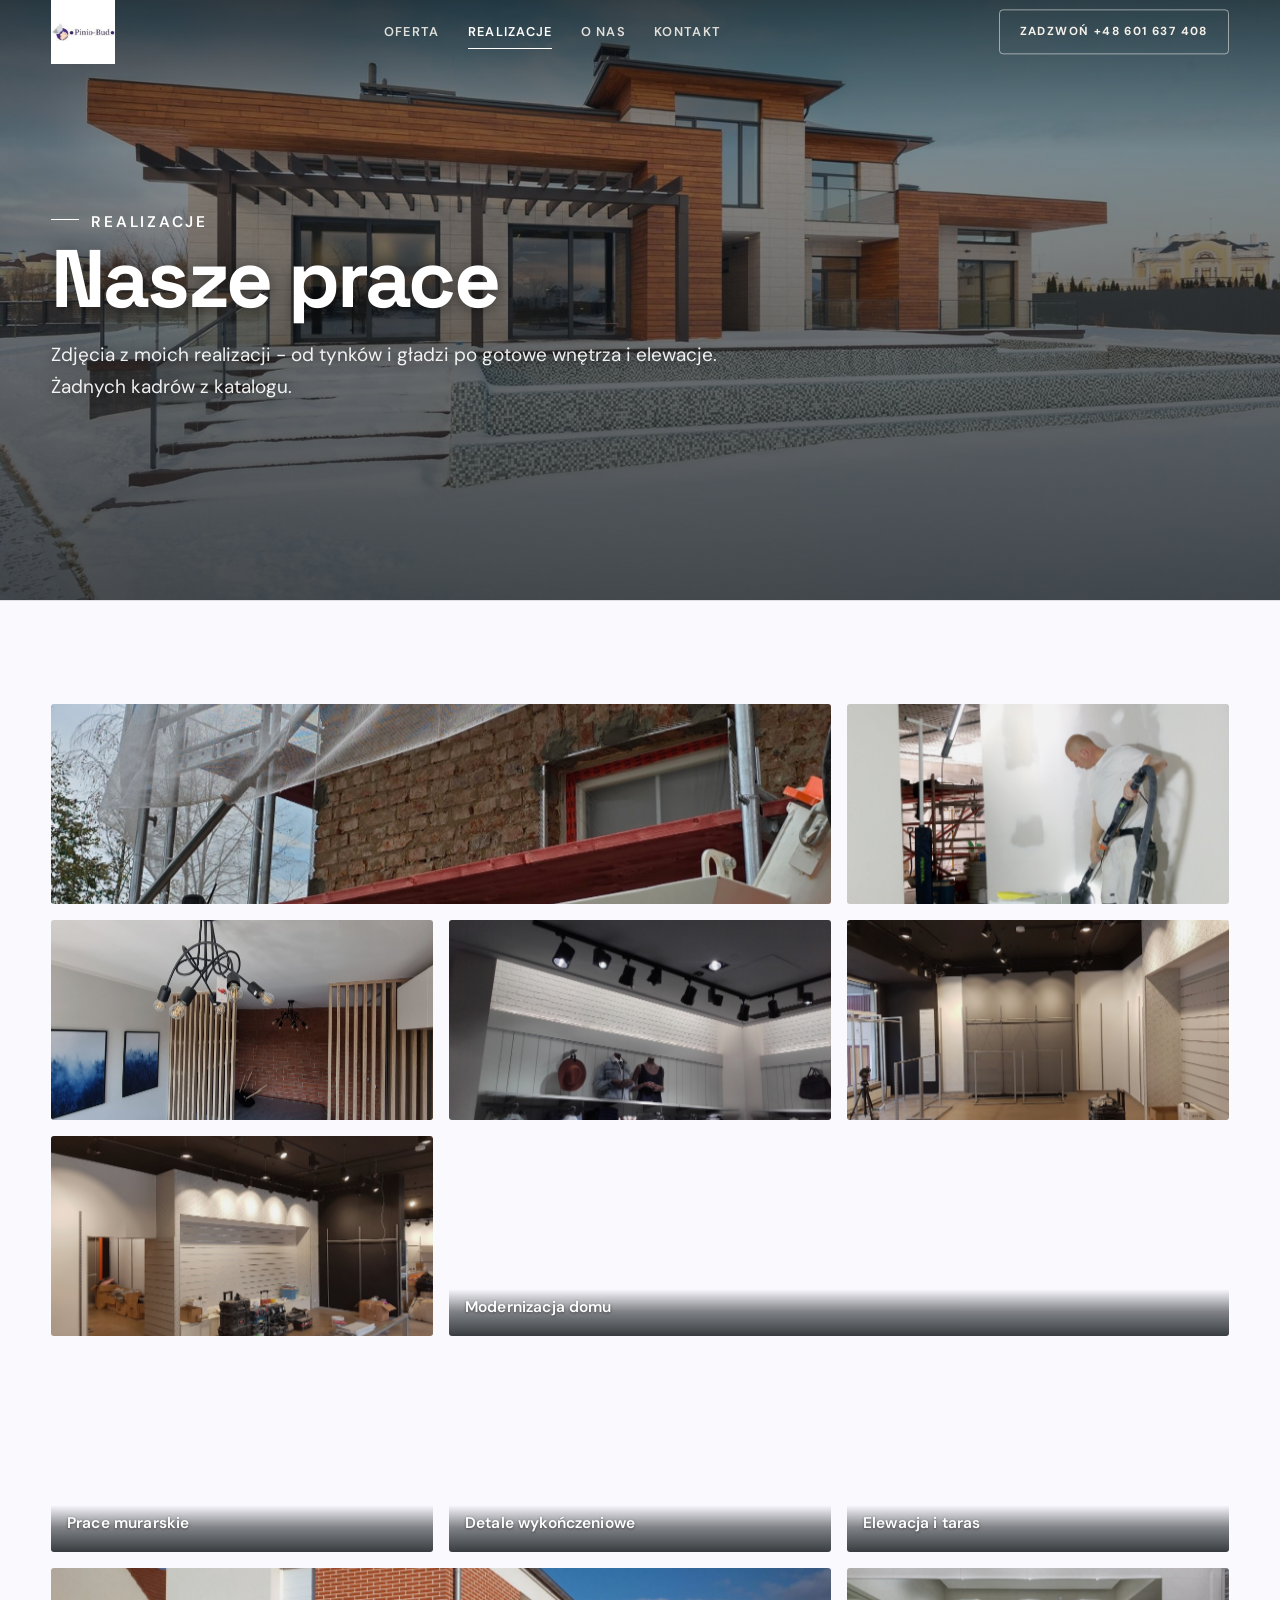
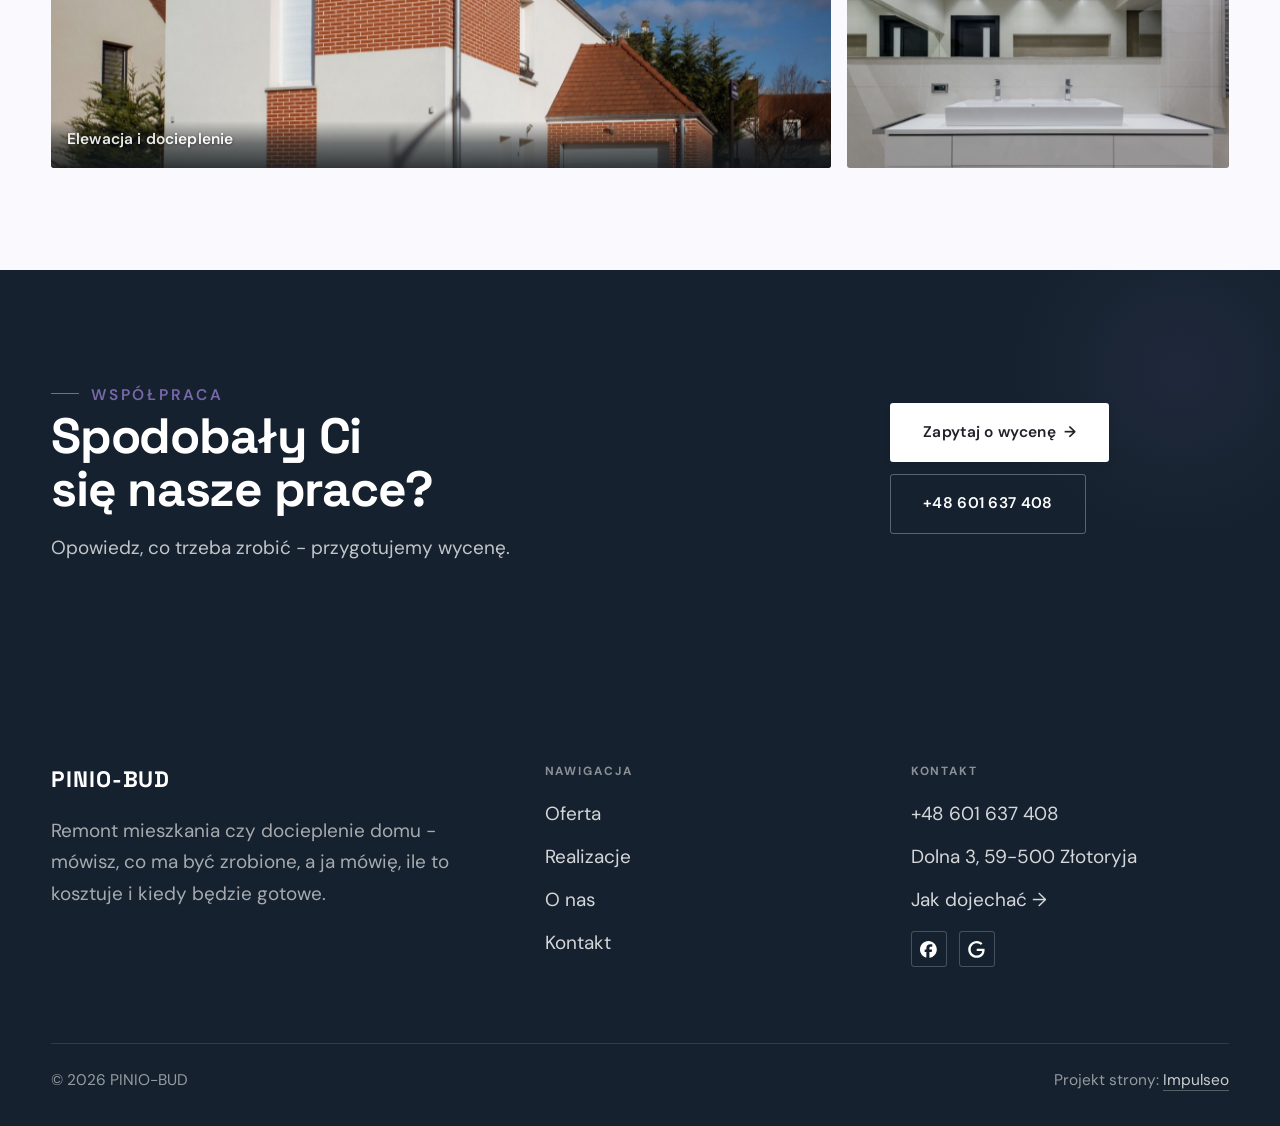
==== realizacje.html @ 3d81a9cb "Demo PINIO-BUD Adam Kot - Złotoryja (remonty, wykończenia, elewacje)" ====
<!DOCTYPE html>
<html lang="pl">
<head>
<meta charset="UTF-8">
<meta name="viewport" content="width=device-width, initial-scale=1.0">
<title>Realizacje - PINIO-BUD</title>
<meta name="description" content="Realizacje PINIO-BUD: Modernizacja domu, Prace murarskie, Detale wykończeniowe, Elewacja i taras, Elewacja i docieplenie">
<link rel="canonical" href="https://impulseo-pl.github.io/pinio-bud-adam-kot/realizacje.html">
<meta name="robots" content="noindex, nofollow">
<meta property="og:type" content="website">
<meta property="og:locale" content="pl_PL">
<meta property="og:site_name" content="PINIO-BUD">
<meta property="og:title" content="Realizacje - PINIO-BUD">
<meta property="og:description" content="Realizacje PINIO-BUD: Modernizacja domu, Prace murarskie, Detale wykończeniowe, Elewacja i taras, Elewacja i docieplenie">
<meta property="og:url" content="https://impulseo-pl.github.io/pinio-bud-adam-kot/realizacje.html">
<meta property="og:image" content="https://impulseo-pl.github.io/pinio-bud-adam-kot/img/og.jpg">
<meta property="og:image:width" content="1200">
<meta property="og:image:height" content="630">
<meta name="twitter:card" content="summary_large_image">
<link rel="preconnect" href="https://fonts.googleapis.com">
<link rel="preconnect" href="https://fonts.gstatic.com" crossorigin>
<link href="https://fonts.googleapis.com/css2?family=Space+Grotesk:wght@500;600;700&family=DM+Sans:opsz,wght@9..40,400;9..40,500;9..40,600&display=swap" rel="stylesheet">
<link rel="stylesheet" href="assets/styles.css?v=23a994a8">
</head>
<body>

<header class="nav">
  <div class="wrap nav-inner">
    <a class="brand brand-has-logo" href="index.html"><img class="brand-logo" src="img/logo.jpg" alt="PINIO-BUD" width="200" height="200" decoding="async"></a>
    <nav class="nav-links">
      <a href="oferta.html">Oferta</a>
      <a href="realizacje.html" class="active" aria-current="page">Realizacje</a>
      <a href="o-nas.html">O nas</a>
      <a href="kontakt.html">Kontakt</a>
      <a href="tel:+48601637408" class="btn btn-accent">Zadzwoń +48 601 637 408</a>
    </nav>
    <button class="nav-toggle" aria-label="Menu"><span></span><span></span><span></span></button>
  </div>
</header>

<main>
<section class="pagehead">
  <img src="img/g12.jpg" alt="PINIO-BUD - Nasze prace" width="1600" height="1065" decoding="async">
  <div class="wrap">
    <span class="eyebrow">Realizacje</span>
    <h1>Nasze prace</h1>
    <p>Zdjęcia z moich realizacji - od tynków i gładzi po gotowe wnętrza i elewacje. Żadnych kadrów z katalogu.</p>
  </div>
</section>
<section>
  <div class="wrap">
    <div class="gallery">
      <div class="tile t-two3 reveal"><img src="img/g1.jpg" alt="PINIO-BUD" loading="lazy" width="1600" height="3463" decoding="async"></div>
      <div class="tile t-third reveal"><img src="img/g2.jpg" alt="PINIO-BUD" loading="lazy" width="1600" height="2843" decoding="async"></div>
      <div class="tile t-third reveal"><img src="img/g3.jpg" alt="PINIO-BUD" loading="lazy" width="1500" height="2000" decoding="async"></div>
      <div class="tile t-third reveal"><img src="img/g4.jpg" alt="PINIO-BUD" loading="lazy" width="1600" height="1200" decoding="async"></div>
      <div class="tile t-third reveal"><img src="img/g5.jpg" alt="PINIO-BUD" loading="lazy" width="1600" height="1200" decoding="async"></div>
      <div class="tile t-third reveal"><img src="img/g6.jpg" alt="PINIO-BUD" loading="lazy" width="1600" height="1200" decoding="async"></div>
      <div class="tile t-two3 reveal"><img src="img/g7.jpg" alt="Modernizacja domu" loading="lazy" width="1200" height="800" decoding="async"><div class="cap">Modernizacja domu</div></div>
      <div class="tile t-third reveal"><img src="img/g8.jpg" alt="Prace murarskie" loading="lazy" width="1600" height="1066" decoding="async"><div class="cap">Prace murarskie</div></div>
      <div class="tile t-third reveal"><img src="img/g9.jpg" alt="Detale wykończeniowe" loading="lazy" width="1600" height="1066" decoding="async"><div class="cap">Detale wykończeniowe</div></div>
      <div class="tile t-third reveal"><img src="img/g10.jpg" alt="Elewacja i taras" loading="lazy" width="1600" height="1068" decoding="async"><div class="cap">Elewacja i taras</div></div>
      <div class="tile t-two3 reveal"><img src="img/g11.jpg" alt="Elewacja i docieplenie" loading="lazy" width="1600" height="1066" decoding="async"><div class="cap">Elewacja i docieplenie</div></div>
      <div class="tile t-third reveal"><img src="img/g13.jpg" alt="PINIO-BUD" loading="lazy" width="1880" height="1255" decoding="async"></div>
    </div>
  </div>
</section>
<section class="cta">
  <div class="wrap">
    <div class="reveal">
      <span class="eyebrow">Współpraca</span>
      <h2>Spodobały Ci się nasze prace?</h2>
      <p>Opowiedz, co trzeba zrobić - przygotujemy wycenę.</p>
    </div>
    <div class="cta-actions reveal">
      <a href="kontakt.html" class="btn btn-light">Zapytaj o wycenę <span class="arr">→</span></a>
      <a href="tel:+48601637408" class="btn btn-ghost btn-ghost-cta">+48 601 637 408</a>
    </div>
  </div>
</section>
</main>

<footer>
  <div class="wrap">
    <div class="foot-grid">
      <div class="foot-brand">
        <div class="name">PINIO-BUD</div>
        <p>Remont mieszkania czy docieplenie domu - mówisz, co ma być zrobione, a ja mówię, ile to kosztuje i kiedy będzie gotowe.</p>
      </div>
      <div class="foot-col">
        <h4>Nawigacja</h4>
        <a href="oferta.html">Oferta</a>
        <a href="realizacje.html">Realizacje</a>
        <a href="o-nas.html">O nas</a>
        <a href="kontakt.html">Kontakt</a>
      </div>
      <div class="foot-col">
        <h4>Kontakt</h4>
        <a href="tel:+48601637408">+48 601 637 408</a>
        <p>Dolna 3, 59-500 Złotoryja</p>
        <a href="https://maps.google.com/?cid=5532867055396757612&g_mp=Cidnb29nbGUubWFwcy5wbGFjZXMudjEuUGxhY2VzLlNlYXJjaFRleHQQAhgEIAA" target="_blank" rel="noopener">Jak dojechać →</a>
      <div class="foot-soc">
        <a class="soc" href="https://www.facebook.com/adam.kot.remonty/?locale=pl_PL" target="_blank" rel="noopener" aria-label="Facebook - PINIO-BUD"><svg viewBox="0 0 24 24" aria-hidden="true" focusable="false"><path d="M9.101 23.691v-7.98H6.627v-3.667h2.474v-1.58c0-4.085 1.848-5.978 5.858-5.978.401 0 .955.042 1.468.103a8.68 8.68 0 0 1 1.141.195v3.325a8.623 8.623 0 0 0-.653-.036 26.805 26.805 0 0 0-.733-.009c-.707 0-1.259.096-1.675.309a1.686 1.686 0 0 0-.679.622c-.258.42-.374.995-.374 1.752v1.297h3.919l-.386 2.103-.287 1.564h-3.246v8.245C19.396 23.238 24 18.179 24 12.044c0-6.627-5.373-12-12-12s-12 5.373-12 12c0 5.628 3.874 10.35 9.101 11.647Z" fill="currentColor"/></svg></a>
        <a class="soc" href="https://maps.google.com/?cid=5532867055396757612&g_mp=Cidnb29nbGUubWFwcy5wbGFjZXMudjEuUGxhY2VzLlNlYXJjaFRleHQQAhgEIAA" target="_blank" rel="noopener" aria-label="Google - PINIO-BUD"><svg viewBox="0 0 24 24" aria-hidden="true" focusable="false"><path d="M12.48 10.92v3.28h7.84c-.24 1.84-.853 3.187-1.787 4.133-1.147 1.147-2.933 2.4-6.053 2.4-4.827 0-8.6-3.893-8.6-8.72s3.773-8.72 8.6-8.72c2.6 0 4.507 1.027 5.907 2.347l2.307-2.307C18.747 1.44 16.133 0 12.48 0 5.867 0 .307 5.387.307 12s5.56 12 12.173 12c3.573 0 6.267-1.173 8.373-3.36 2.16-2.16 2.84-5.213 2.84-7.667 0-.76-.053-1.467-.173-2.053H12.48z" fill="currentColor"/></svg></a>
      </div>
      </div>
    </div>
    <div class="foot-bot">
      <span>© 2026 PINIO-BUD</span>
      <span>Projekt strony: <a class="foot-credit" href="https://impulseo.pl" target="_blank" rel="noopener">Impulseo</a></span>
    </div>
  </div>
</footer>
<div class="sticky-call"><a class="sc-call" href="tel:+48601637408"><svg class="ico-tel" width="16" height="16" viewBox="0 0 24 24" fill="none" aria-hidden="true"><path d="M6.6 10.8a15.5 15.5 0 0 0 6.6 6.6l2.2-2.2a1 1 0 0 1 1-.24 11.4 11.4 0 0 0 3.6.58 1 1 0 0 1 1 1V20a1 1 0 0 1-1 1A17 17 0 0 1 3 4a1 1 0 0 1 1-1h3.5a1 1 0 0 1 1 1c0 1.25.2 2.46.58 3.6a1 1 0 0 1-.25 1l-2.23 2.2Z" fill="currentColor"/></svg> Zadzwoń</a><a class="sc-quote" href="kontakt.html">Bezpłatna wycena</a></div>
<div class="demo-wazne" data-do="2026-08-23" data-cykl="3" hidden><svg class="dw-ico" width="13" height="13" viewBox="0 0 24 24" fill="none" aria-hidden="true"><circle cx="12" cy="12" r="8.6" stroke="currentColor" stroke-width="1.8"/><path d="M12 7.2V12l3.3 2" stroke="currentColor" stroke-width="1.8" stroke-linecap="round"/></svg><span class="dw-txt"></span></div>

<script src="assets/main.js"></script>
</body>
</html>
---- assets/styles.css ----
/* ============================================================
   STOLBASZ — premium, architektoniczny B2B fit-out
   Jasna paleta, zero brązu. System wg premium-web-craft.
   Projekt strony: Impulseo (impulseo.pl)
   ============================================================ */

:root{
  /* PALETA — jasna, architektoniczna, chłodna */
  --paper:#F4F6F8;          /* główne tło */
  --paper-2:#E7EBEF;        /* sekcje alternatywne (chłodny jasny szary) */
  --paper-3:#E7EBEF;        /* delikatne wypełnienia */
  --ink:#15212E;            /* tekst główny — chłodny grafit */
  --ink-soft:#243443;       /* nagłówki drugorzędne */
  --muted:#6B7785;          /* tekst poboczny */
  --line:rgba(21,33,46,.12);/* hairline */
  --accent:#E8A317;         /* stonowany petrol-slate — jedyny akcent */
  --accent-d:#C9870C;
  --accent-soft:rgba(232,163,23,.10);
  --dark:#15212E;           /* sekcje ciemne (stopka/CTA) */

  /* HOVER ZDJĘĆ — JEDEN standard dla całego silnika (decyzja K. 04.08.2026, artefakt z wariantami).
     AKTUALNE (K.+Szymon 09.08.2026, wybór z artefaktu 6 wariantów): zoom 1.05 przy 1.4s -
     przy tak długim czasie mocniejszy kadr NIE skacze, tylko „oddycha". Poprzedni standard
     (1.02 / .55s z 04.08) odbierany jako dynamiczny i szybki.
     Spoczynek lekko przygaszony, ale TYLKO tam, gdzie jest mysz (@media hover:hover) —
     na telefonie zdjęcia zostają w pełnej jasności. */
  --img-zoom:1.05;                   /* K.+Szymon 09.08: wariant F z artefaktu porównawczego */
  --img-rest:brightness(.95) saturate(.99);
  --img-hot:brightness(1.06) saturate(1.05);
  --img-dur:1.4s;                    /* K.+Szymon 09.08 (wariant F): powoli = elegancko */
  --img-ease:cubic-bezier(.16,.84,.44,1);  /* miękki ogon, efekt „oddychania" */

  /* ODSTĘPY — skala 4/8 */
  --space-1:4px; --space-2:8px; --space-3:12px; --space-4:16px; --space-5:24px;
  --space-6:32px; --space-7:48px; --space-8:64px; --space-9:96px; --space-10:128px;

  /* TYPOGRAFIA — fluid clamp() (skala podbita 16.07.2026: większe, czytelniejsze litery — uwaga Adama) */
  --text-sm:clamp(.9rem,.87rem + .12vw,1rem);
  --text-base:clamp(1.08rem,1.04rem + .18vw,1.2rem);
  --text-lg:clamp(1.24rem,1.15rem + .34vw,1.44rem);
  --text-h3:clamp(1.34rem,1.22rem + .55vw,1.66rem);
  --text-h2:clamp(2.1rem,1.66rem + 2.1vw,3.1rem);
  --text-h1:clamp(2.9rem,2.1rem + 4vw,5.1rem);

  /* PROMIENIE — architektoniczne, raczej ostre */
  --r-sm:3px; --r-md:6px; --r-lg:10px;

  /* RUCH */
  --ease:cubic-bezier(.25,.46,.45,.94); --dur:.24s;

  /* CIENIE — miękkie, warstwowe */
  --sh-sm:0 1px 2px rgba(16,24,32,.04), 0 2px 8px rgba(16,24,32,.05);
  --sh-md:0 2px 6px rgba(16,24,32,.05), 0 12px 28px -8px rgba(16,24,32,.12);
  --sh-lg:0 6px 14px rgba(16,24,32,.07), 0 26px 56px -18px rgba(16,24,32,.22);

  --hairline:1px solid var(--line);

  --font-display:'Space Grotesk','Inter',sans-serif;
  --font-body:'DM Sans','Inter',sans-serif;
}

*{box-sizing:border-box;margin:0;padding:0}
html{scroll-behavior:smooth}
body{
  font-family:var(--font-body);
  font-size:var(--text-base);
  line-height:1.65;
  color:var(--ink);
  background:var(--paper);
  -webkit-font-smoothing:antialiased;
  text-rendering:optimizeLegibility;
}
img{max-width:100%;height:auto;display:block}  /* height:auto = width/height z atrybutów trzyma proporcje (TOP#12) */
a{color:inherit;text-decoration:none}

.wrap{width:min(92%,1180px);margin-inline:auto}
section{padding-block:clamp(52px,6.5vw,96px)}

h1,h2,h3{font-family:var(--font-display);font-weight:700;line-height:1.08;letter-spacing:-.02em;color:var(--ink)}
h1{font-size:var(--text-h1);letter-spacing:-.035em}
h2{font-size:var(--text-h2);letter-spacing:-.025em}
h3{font-size:var(--text-h3)}
/* MIARA — długość wiersza. WCAG 2.2 SC 1.4.8: max 80 znaków; Butterick: 45–90.
   68ch daje realnie 72–78 znaków polskiego tekstu, czyli z zapasem pod granicą.
   Wcześniej limit miał TYLKO <p> — <li>, <blockquote> i <dd> nie miały żadnego,
   i to jedyny powód, dla którego 23 bloki na dwóch oddanych stronach jadą po
   83–106 znaków w wierszu (pomiar 07.08.2026, bramka `miara`).
   ⚠️ Listy i definicje ograniczamy TYLKO bez klasy: `ul`/`ol` z klasą to u nas
   układ (siatki kafli, menu), a nie tekst ciągły — tam miarę wyznacza układ. */
/* 60ch, nie 68ch (K. 10.08): po zmianie fontów na węższe kroje (DM Sans i spółka)
   w 68ch mieściło się ~90 znaków - bramka pikselowa słusznie zgłaszała przekroczenie
   granicy 80. Pomiar na żywej przeglądarce: 60ch = 90 znaków, 53ch = ~78 znaków, czyli normę WCAG 1.4.8. */
:root{ --miara:53ch }
p{max-width:min(100%,var(--miara))}
blockquote,
ul:not([class])>li, ol:not([class])>li,
dl:not([class])>dd{max-width:min(100%,var(--miara))}

/* ⚠️ Świadomie BEZ wyjątku `.tile p,.card p,.svc p{max-width:none}`, choć nasuwa się sam:
   te akapity BYŁY już ograniczone (stare `p{max-width:65ch}`), więc „wyjątek" nie odblokowałby
   niczego nowego — tylko ROZLUŹNIŁ stan sprzed zmiany na wszystkich demach naraz.
   `figcaption` żadna z reguł wyżej nie dotyczy, więc też nie potrzebuje zwolnienia. */

/* ŁAMANIE. `balance` wyrównuje długości wierszy w nagłówku, `pretty` pilnuje ostatniego
   wiersza akapitu, żeby nie został w nim jeden wyraz. Obsługiwane od Chrome 117 /
   Safari 17.5; starsze przeglądarki po prostu ignorują tę własność.
   `text-wrap:pretty` nie występowało dotąd ANI RAZ w silniku ani w repo klientów. */
h1,h2,h3,.lead,.lede{text-wrap:balance}
p,li,blockquote,dd{text-wrap:pretty}

.eyebrow{
  font-family:var(--font-body);
  font-size:var(--text-sm);
  font-weight:600;
  letter-spacing:.18em;
  text-transform:uppercase;
  color:var(--accent);
  display:inline-flex;align-items:center;gap:var(--space-3);
}
/* flex:none + margin-top = kreska trzyma się PIERWSZEJ linii. Wcześniej align-items:center
   centrowało ją względem całego bloku i przy zawinięciu (długi kicker typu
   „…WNĘTRZ · LESZNO · OD 2019") druga linia lądowała z brzydkim wcięciem. */
.eyebrow{align-items:flex-start}
.eyebrow>*,.eyebrow{text-wrap:balance}   /* dlugi kicker lamal sie na sierote typu samo „2019" w drugiej linii */
.eyebrow::before{content:"";width:28px;height:1px;background:var(--accent);display:inline-block;flex:none;margin-top:.62em}

.muted{color:var(--muted)}
.lead{font-size:var(--text-lg);line-height:1.55;color:var(--ink-soft);max-width:50ch}

/* ---------- BUTTONS ---------- */
.btn{
  display:inline-flex;align-items:center;gap:var(--space-2);
  font-weight:600;font-size:var(--text-sm);letter-spacing:.02em;
  padding:var(--space-4) var(--space-6);
  border-radius:var(--r-sm);
  transition:transform var(--dur) var(--ease),box-shadow var(--dur) var(--ease),background var(--dur) var(--ease);
  cursor:pointer;border:1px solid transparent;
}
.btn-accent{background:var(--accent);color:#fff;box-shadow:var(--sh-sm)}
.btn-accent:hover{background:var(--accent-d);transform:translateY(-2px);box-shadow:var(--sh-md)}
.btn-accent:active{transform:translateY(0);box-shadow:var(--sh-sm)}
.btn-ghost{background:transparent;color:var(--ink);border-color:var(--line)}
.btn-ghost:hover{border-color:var(--accent);color:var(--accent);transform:translateY(-2px)}
.btn-light{background:#fff;color:var(--ink);box-shadow:var(--sh-sm)}
.btn-light:hover{transform:translateY(-2px);box-shadow:var(--sh-md)}
.btn .arr{transition:transform var(--dur) var(--ease)}
.btn:hover .arr{transform:translateX(4px)}

/* ---------- NAV ---------- */
.nav{
  position:sticky;top:0;z-index:50;
  background:color-mix(in srgb,var(--paper) 88%,transparent);
  backdrop-filter:saturate(140%) blur(10px);
  border-bottom:var(--hairline);
}
.nav-inner{display:flex;align-items:center;justify-content:space-between;gap:var(--space-5);height:72px}
/* ANTY-NACHODZENIE (K. 05.08.2026): długa nazwa firmy + przycisk z pełnym numerem nie mieściły się w pasku
   i flex ściskał linki PONIŻEJ ich treści - "Kontakt" wchodził na ramkę "Zadzwoń +48 ...". Teraz ustępuje
   nazwa marki (skrót wielokropkiem), a menu i przycisk nigdy się nie kurczą ani nie zachodzą na siebie. */
.brand{display:flex;flex-direction:column;line-height:1;min-width:0;flex:0 1 auto}
.brand .name{font-family:var(--font-display);font-weight:800;font-size:1.35rem;letter-spacing:.04em;white-space:nowrap;overflow:hidden;text-overflow:ellipsis}
.brand .sub{font-size:.62rem;letter-spacing:.34em;text-transform:uppercase;color:var(--muted);margin-top:5px;white-space:nowrap;overflow:hidden;text-overflow:ellipsis}
.nav-links{display:flex;align-items:center;gap:var(--space-6);flex:0 0 auto}
.nav-links a{font-size:var(--text-sm);font-weight:500;color:var(--ink-soft);position:relative;padding-block:4px;white-space:nowrap;transition:color var(--dur) var(--ease)}
.nav-links a::after{content:"";position:absolute;left:0;bottom:0;width:0;height:1.5px;background:var(--accent);transition:width var(--dur) var(--ease)}
.nav-links a:hover,.nav-links a.active{color:var(--ink)}
.nav-links a:hover::after,.nav-links a.active::after{width:100%}
.nav-links .btn{padding:var(--space-2) var(--space-5)}
/* przyciski w nav: właściwy kolor (przebij .nav-links a) + bez podkreślenia */
.nav-links a.btn-accent{color:#fff}
.nav-links a.btn-ghost,.nav-links a.btn-light{color:var(--ink)}
/* CTA w pasku: NIE podkreślenie spod linków menu, ale ten sam przelatujący błysk,
   co na wszystkich innych przyciskach (zgłoszenie K. 13.08.2026 - „na hero jest efekt
   światła przechodzącego przez przycisk, na navbarze go nie ma, a mają być identyczne").
   Reguła `.nav-links a::after` jest silniejsza od `.btn::after`, więc trzeba jej
   geometrię wyzerować i wpisać połysk z nazwy - samo `display:none` gasiło efekt. */
.nav-links a.btn::after{
  display:block;content:"";position:absolute;inset:0;z-index:-1;pointer-events:none;
  inset:0;width:auto;height:auto;border-radius:inherit;   /* kasuje geometrię podkreślenia (width:0;height:1.5px) */
  background:linear-gradient(100deg,transparent 32%,rgba(255,255,255,.20) 50%,transparent 68%);
  translate:-120% 0}
@media (prefers-reduced-motion:no-preference){
  .nav-links a.btn:hover::after{translate:120% 0;transition:translate .75s var(--mt-ease,cubic-bezier(.16,.84,.44,1))}
}
.nav-toggle{display:none;background:none;border:none;cursor:pointer;flex-direction:column;gap:5px;padding:8px}
.nav-toggle span{width:24px;height:2px;background:var(--ink);transition:var(--dur)}
/* Ciasny zakres MIĘDZY menu mobilnym a pełnym pulpitem: zbijamy odstępy i nazwę marki,
   żeby wszystko zmieściło się naturalnie, zanim w ogóle dojdzie do skracania wielokropkiem. */
@media(max-width:1280px) and (min-width:921px){
  .nav-links{gap:var(--space-4)}
  .nav-links .btn{padding:var(--space-2) var(--space-4)}
  .brand .name{font-size:1.15rem}
}

/* ---------- HERO (split) ---------- */
.hero{position:relative;overflow:hidden;border-bottom:var(--hairline)}
.hero-grid{display:grid;grid-template-columns:1.05fr .95fr;gap:clamp(24px,4vw,60px);align-items:center;
  padding-block:clamp(36px,4.5vw,64px)}
.hero-copy .eyebrow{margin-bottom:var(--space-5)}
.hero-copy h1{margin-bottom:var(--space-5)}
.hero-copy .lead{margin-bottom:var(--space-7)}
.hero-actions{display:flex;flex-wrap:wrap;gap:var(--space-4)}
.hero-art{position:relative;aspect-ratio:4/3;border-radius:var(--r-lg);overflow:hidden;box-shadow:var(--sh-lg)}
.hero-art img{width:100%;height:100%;object-fit:cover}
.hero-art::after{content:"";position:absolute;inset:0;background:linear-gradient(180deg,transparent 55%,rgba(18,24,28,.28))}
.hero-badge{position:absolute;left:var(--space-5);bottom:var(--space-5);z-index:2;
  background:rgba(252,252,251,.94);backdrop-filter:blur(4px);
  border-radius:var(--r-md);padding:var(--space-4) var(--space-5);box-shadow:var(--sh-md);max-width:78%}
.hero-badge strong{display:block;font-family:var(--font-display);font-size:1rem;letter-spacing:-.01em}
.hero-badge span{font-size:var(--text-sm);color:var(--muted)}

/* ---------- HERO duży / kinowy (strona główna) ---------- */
.hero-cine{position:relative;min-height:clamp(560px,82vh,840px);min-height:clamp(560px,82svh,840px);display:flex;align-items:center;overflow:hidden;border-bottom:var(--hairline)}
.hero-cine>img{position:absolute;inset:0;width:100%;height:100%;object-fit:cover;z-index:0}
.hero-cine::after{content:"";position:absolute;inset:0;z-index:1;
  background:linear-gradient(95deg,rgba(13,18,23,.86) 0%,rgba(13,18,23,.64) 32%,rgba(13,18,23,.24) 62%,rgba(13,18,23,.04) 100%)}
.hero-cine .wrap{position:relative;z-index:2;padding-block:var(--space-8)}
.hero-cine .hero-copy{max-width:660px}
.hero-cine .eyebrow{color:#fff;margin-bottom:var(--space-5)}
.hero-cine .eyebrow::before{background:#fff}
.hero-cine h1{color:#fff;margin-bottom:var(--space-5);font-size:clamp(2.9rem,2rem + 4.4vw,5.2rem);text-wrap:balance}
.hero-cine .lead{color:rgba(255,255,255,.92);max-width:48ch;margin-bottom:var(--space-7)}
.hero-cine .hero-actions{display:flex;flex-wrap:wrap;gap:var(--space-4)}
/* NISKIE OKNO (laptop z dokiem i paskami przeglądarki ma ~700-780 px wysokości widoku):
   H1 do 5.2rem + długi lead nie mieściły się i przyciski wypadały POD krawędź ekranu -
   klient widział stronę bez ani jednego CTA. Skalujemy w dół, zamiast przycinać treść. */
@media(min-width:821px) and (max-height:820px){
  .hero-cine{min-height:clamp(520px,94svh,780px)}
  .hero-cine .wrap{padding-block:var(--space-6)}
  .hero-cine h1{font-size:clamp(2.2rem,1.5rem + 2.6vw,3.6rem);margin-bottom:var(--space-4)}
  .hero-cine .eyebrow{margin-bottom:var(--space-4)}
  .hero-cine .lead{margin-bottom:var(--space-5);max-width:44ch}
}
@media(max-width:680px){
  .hero-cine{min-height:clamp(520px,76vh,640px);min-height:clamp(520px,76svh,640px);align-items:flex-end}
  .hero-cine::after{background:linear-gradient(0deg,rgba(13,18,23,.9) 6%,rgba(13,18,23,.45) 55%,rgba(13,18,23,.25) 100%)}
  .hero-cine .wrap{padding-bottom:var(--space-9)}
  /* TELEFON (~90% oglądających): lead potrafił zająć 8 linii i zepchnąć CTA poza pierwszy ekran.
     Zwężamy interlinię i skalę - treści nie ucinamy, bo to ona sprzedaje. */
  .hero-cine .lead{font-size:.98rem;line-height:1.5;margin-bottom:var(--space-5)}
  .hero-cine .eyebrow{font-size:.72rem;letter-spacing:.13em;margin-bottom:var(--space-4)}
  .hero-cine .eyebrow::before{width:20px}
  .hero-cine h1{margin-bottom:var(--space-4)}
}

/* full-bleed hero variant (podstrony) */
.pagehead{position:relative;min-height:46vh;min-height:46svh;display:flex;align-items:flex-end;overflow:hidden;border-bottom:var(--hairline)}
.pagehead img{position:absolute;inset:0;width:100%;height:100%;object-fit:cover}
/* 10.08.2026 (decyzja K.): mocniejsze przyciemnienie + cień pod tekstem. Bramka mierzyła na
   nagłówkach podstron 3,38-3,43:1 przy wymaganych 4,5 — jasne zdjęcie (hala, śnieg, niebo)
   podchodziło pod biały tekst. Zdjęcia klientów są różne, więc kontrast musi dawać WARSTWA,
   a nie szczęśliwy dobór kadru. */
.pagehead::after{content:"";position:absolute;inset:0;background:linear-gradient(180deg,rgba(18,24,28,.40),rgba(18,24,28,.76))}
.pagehead .wrap{position:relative;z-index:2;padding-block:var(--space-9);color:#fff}
.pagehead h1{color:#fff;max-width:18ch;text-shadow:0 2px 16px rgba(0,0,0,.55)}
.pagehead .eyebrow{color:#fff}
.pagehead .eyebrow::before{background:#fff}
.pagehead p{color:rgba(255,255,255,.92);margin-top:var(--space-4);max-width:54ch;text-shadow:0 1px 12px rgba(0,0,0,.5)}

/* ---------- STRIP (pasek skrótów / liczby) ---------- */
.strip{background:var(--dark);color:#fff}
/* PASEK HASEŁ — standard 04.08.2026 (decyzja K.): 5 haseł w JEDNYM rzędzie, tekst WYŚRODKOWANY,
   węższe marginesy boczne niż reszta strony (pasek ma iść szerzej), równe wysokości kolumn. */
.strip .wrap{width:min(96%,1440px);display:grid;grid-template-columns:repeat(5,1fr);
  gap:var(--space-5);padding-block:var(--space-7);align-items:stretch}
.strip .item .k{font-family:var(--font-display);font-size:clamp(1.05rem,.82rem + .85vw,1.55rem);
  font-weight:800;letter-spacing:-.02em;color:#fff;line-height:1.18;text-wrap:balance}
.strip .item .v{font-size:var(--text-sm);color:rgba(255,255,255,.66);margin-top:var(--space-2);line-height:1.4}
.strip .item{border-left:2px solid var(--accent);padding-inline:var(--space-4);
  text-align:center;display:flex;flex-direction:column;justify-content:center}
/* liczba kolumn = liczba haseł, żeby ostatnie nie zostawało samo w drugim rzędzie.
   Klasę n-N nadaje multipage.py; domyślnie (bez klasy) pasek jest 5-kolumnowy. */
.strip.n-2 .wrap{grid-template-columns:repeat(2,1fr)}
.strip.n-3 .wrap{grid-template-columns:repeat(3,1fr)}
.strip.n-4 .wrap{grid-template-columns:repeat(4,1fr);gap:var(--space-6)}
.strip.n-4 .item .k{font-size:clamp(1.3rem,1rem + 1.1vw,2rem)}
.strip.n-6 .wrap{grid-template-columns:repeat(6,1fr);gap:var(--space-4)}
.strip.n-6 .item .k{font-size:clamp(.98rem,.8rem + .7vw,1.35rem)}
/* równe łamanie: zamiast "długa linia + jedno słowo" obie linie zbliżonej długości */
.strip .item .k{text-wrap:balance}

/* ---------- SECTION HEAD ---------- */
.head{max-width:48rem;margin-bottom:var(--space-8)}
.head.center{margin-inline:auto;text-align:center}
.head .eyebrow{margin-bottom:var(--space-4)}
.head h2{margin-bottom:var(--space-4)}
.head p{color:var(--muted);font-size:var(--text-lg);line-height:1.55}
.head.center p{margin-inline:auto}

/* ---------- INTRO SPLIT ---------- */
.split{display:grid;grid-template-columns:.92fr 1.08fr;gap:clamp(28px,5vw,80px);align-items:center}
.split.rev{grid-template-columns:1.08fr .92fr}
.split.rev .split-art{order:-1}
.split-art{position:relative;aspect-ratio:5/4;border-radius:var(--r-lg);overflow:hidden;box-shadow:var(--sh-lg)}
.split-art img{width:100%;height:100%;object-fit:cover}
.split-copy h2{margin-bottom:var(--space-5)}
.split-copy p+p{margin-top:var(--space-4)}
.split-copy .btn{margin-top:var(--space-6)}

/* ---------- SERVICES (zakres) ---------- */
.svc-grid{display:grid;grid-template-columns:repeat(auto-fit,minmax(280px,1fr));gap:var(--space-5)}
.svc{background:#fff;border:var(--hairline);border-radius:var(--r-md);padding:var(--space-7) var(--space-6);
  transition:transform var(--dur) var(--ease),box-shadow var(--dur) var(--ease),border-color var(--dur) var(--ease);
  position:relative;overflow:hidden}
.svc::before{content:"";position:absolute;left:0;top:0;width:3px;height:0;background:var(--accent);transition:height var(--dur) var(--ease)}
.svc:hover{transform:translateY(-4px);box-shadow:var(--sh-md);border-color:transparent}
.svc:hover::before{height:100%}
.svc .ic{font-family:var(--font-display);font-size:.8rem;font-weight:700;letter-spacing:.12em;color:var(--accent);margin-bottom:var(--space-4)}
.svc h3{margin-bottom:var(--space-3);font-size:1.22rem}
.svc p{color:var(--muted);font-size:var(--text-base);line-height:1.6}

/* big detailed service rows */
.svc-row{display:grid;grid-template-columns:.8fr 1.2fr;gap:clamp(20px,4vw,60px);align-items:center;padding-block:var(--space-8)}
.svc-row+.svc-row{border-top:var(--hairline)}
.svc-row.rev{grid-template-columns:1.2fr .8fr}
/* Naprzemienny układ wierszy oferty: co drugi wiersz ma zdjęcie po PRAWEJ.
   Było `order:-1` — martwy kod, bo zdjęcie i tak jest pierwszym dzieckiem w HTML,
   więc wszystkie wiersze wyglądały identycznie (zdjęcie zawsze z lewej), a `rev`
   zmieniało tylko szerokość kolumn. Znalezione 29.07.2026 przy różnicowaniu kierunków
   animacji (pomiar pozycji: art.mid 390/502 przy row.mid 756 — zawsze lewa strona). */
.svc-row.rev .svc-row-art{order:2}
.svc-row-art{aspect-ratio:4/3;border-radius:var(--r-md);overflow:hidden;box-shadow:var(--sh-md)}
.svc-row-art img{width:100%;height:100%;object-fit:cover}
.svc-row h3{font-size:1.5rem;margin-bottom:var(--space-4)}
.svc-row .num{font-family:var(--font-display);font-size:.85rem;font-weight:700;letter-spacing:.14em;color:var(--accent);display:block;margin-bottom:var(--space-3)}
.svc-row ul{list-style:none;margin-top:var(--space-4);display:flex;flex-direction:column;gap:var(--space-2)}
.svc-row li{position:relative;padding-left:var(--space-5);color:var(--muted);font-size:var(--text-base)}
.svc-row li::before{content:"";position:absolute;left:0;top:.62em;width:8px;height:1px;background:var(--accent)}

/* ---------- GALLERY (realizacje) ---------- */
.gallery{display:grid;grid-template-columns:repeat(12,1fr);gap:var(--space-4);grid-auto-rows:200px}
/* GALERIA MASONRY — pionowe zdjęcia (portrety beauty/wellness) bez przycinania: kolumny, height auto */
.gallery-masonry{column-count:3;column-gap:var(--space-4)}
@media(max-width:900px){.gallery-masonry{column-count:2}}
@media(max-width:560px){.gallery-masonry{column-count:1}}
.gallery-masonry .m-tile{break-inside:avoid;margin:0 0 var(--space-4);padding:0;position:relative;overflow:hidden;border-radius:var(--r-md);border:1px solid var(--line)}
.gallery-masonry .m-tile img{width:100%;height:auto;display:block}
.gallery-masonry .m-tile .cap{position:absolute;left:0;right:0;bottom:0;padding:var(--space-4);color:#fff;background:linear-gradient(0deg,rgba(0,0,0,.55),transparent);font-size:var(--text-sm)}
.gallery-masonry .m-tile .cap small{display:block;font-weight:400;opacity:.78;letter-spacing:.04em;text-transform:uppercase;font-size:.66rem;margin-top:3px}
.tile{position:relative;overflow:hidden;border-radius:var(--r-md);box-shadow:var(--sh-sm);
  transition:transform var(--dur) var(--ease),box-shadow var(--dur) var(--ease)}
.tile img{width:100%;height:100%;object-fit:cover;
  transition:transform var(--img-dur) var(--img-ease),filter var(--img-dur) var(--img-ease)}
.tile:hover{box-shadow:var(--sh-md)}
.tile .cap{position:absolute;left:0;right:0;bottom:0;padding:var(--space-5) var(--space-4) var(--space-4);
  /* mocniejszy spad + cien pod tekstem: na JASNYCH zdjeciach klienta (biale fronty, sciany)
     slaby gradient dawal kontrast ~1.5:1 zamiast wymaganych 3.6:1 (bramka wygladu, 10.08.2026) */
  background:linear-gradient(transparent 28%,rgba(18,24,28,.58) 62%,rgba(18,24,28,.93));color:#fff;
  text-shadow:0 1px 3px rgba(0,0,0,.6);
  font-size:var(--text-sm);font-weight:600;letter-spacing:.01em;
  opacity:0;transform:translateY(8px);transition:var(--dur) var(--ease)}
.tile:hover .cap{opacity:1;transform:translateY(0)}
.tile .cap small{display:block;font-weight:400;opacity:.78;letter-spacing:.04em;text-transform:uppercase;font-size:.66rem;margin-top:3px}
/* bento spans */
.t-wide{grid-column:span 6}
.t-tall{grid-column:span 6;grid-row:span 2}
.t-std{grid-column:span 6}
.t-third{grid-column:span 4}
.t-two3{grid-column:span 8}

/* ---------- TRUST / WIARYGODNOŚĆ ---------- */
.trust{background:var(--paper-2)}
.trust-grid{display:grid;grid-template-columns:repeat(auto-fit,minmax(240px,1fr));gap:var(--space-5);margin-top:var(--space-7)}
.trust-card{background:#fff;border-radius:var(--r-md);padding:var(--space-7) var(--space-6);box-shadow:var(--sh-sm);border-top:3px solid var(--accent)}
.trust-card .big{font-family:var(--font-display);font-size:clamp(1.8rem,1.3rem + 1.6vw,2.6rem);font-weight:800;letter-spacing:-.02em;color:var(--ink);line-height:1}
.trust-card h3{font-size:1.12rem;margin:var(--space-3) 0 var(--space-2)}
.trust-card p{color:var(--muted);font-size:var(--text-base);line-height:1.55}

/* ---------- CTA band ---------- */
.cta{background:var(--dark);color:#fff;position:relative;overflow:hidden}
/* telefon w CTA: na ciemnym tle biały (domyślnie), rodziny z JASNYM tłem CTA
   nadpisują to u siebie - wcześniej kolor siedział w stylu inline i wygrywał z rodziną. */
.cta .btn-ghost-cta{color:#fff;border-color:rgba(255,255,255,.3)}
.cta .wrap{display:grid;grid-template-columns:1.4fr .6fr;gap:var(--space-7);align-items:center;position:relative;z-index:2}
.cta h2{color:#fff;max-width:20ch}
.cta p{color:rgba(255,255,255,.74);margin-top:var(--space-4)}
.cta-actions{display:flex;flex-direction:column;gap:var(--space-3);align-items:flex-start}
.cta::before{content:"";position:absolute;right:-80px;top:-80px;width:360px;height:360px;border-radius:50%;
  background:radial-gradient(circle,var(--accent-soft),transparent 70%)}

/* ---------- CONTACT ---------- */
.contact-grid{display:grid;grid-template-columns:.85fr 1.15fr;gap:clamp(28px,4vw,56px);align-items:start}
.info-list{display:flex;flex-direction:column;gap:var(--space-2)}
.info-row{display:flex;gap:var(--space-4);align-items:flex-start;padding-block:var(--space-4);border-bottom:var(--hairline)}
.info-row .ic{flex:none;width:42px;height:42px;display:grid;place-items:center;border-radius:50%;
  background:var(--accent-soft);color:var(--accent);font-size:1.05rem}
.info-row .lbl{font-size:.72rem;letter-spacing:.14em;text-transform:uppercase;color:var(--muted)}
.info-row .val{font-weight:600;font-size:var(--text-base);margin-top:2px}
.info-row a.val:hover{color:var(--accent)}
.map{border:none;border-radius:var(--r-lg);box-shadow:var(--sh-md);width:100%;height:100%;min-height:380px;filter:grayscale(.2) contrast(1.02)}
.form{background:#fff;border:var(--hairline);border-radius:var(--r-lg);padding:clamp(24px,3vw,40px);box-shadow:var(--sh-sm)}
.form .fld{margin-bottom:var(--space-5)}
.form label{display:block;font-size:var(--text-sm);font-weight:600;margin-bottom:var(--space-2)}
.form input,.form textarea{width:100%;font-family:inherit;font-size:var(--text-base);color:var(--ink);
  padding:var(--space-4);border:var(--hairline);border-radius:var(--r-sm);background:var(--paper);transition:border-color var(--dur)}
.form input:focus,.form textarea:focus{outline:none;border-color:var(--accent);background:#fff}
.form textarea{resize:vertical;min-height:120px}
.form .note{font-size:var(--text-sm);color:var(--muted);margin-top:var(--space-3)}

/* ---------- FOOTER ---------- */
footer{background:var(--dark);color:#fff;padding-block:var(--space-9) var(--space-6)}
.foot-grid{display:grid;grid-template-columns:1.4fr 1fr 1fr;gap:var(--space-7);margin-bottom:var(--space-8)}
.foot-brand .name{font-family:var(--font-display);font-weight:800;font-size:1.4rem;letter-spacing:.04em}
.foot-brand p{color:rgba(255,255,255,.62);margin-top:var(--space-4);font-size:var(--text-base);max-width:38ch}
.foot-col h4{font-size:.74rem;letter-spacing:.16em;text-transform:uppercase;color:rgba(255,255,255,.5);margin-bottom:var(--space-4)}
.foot-col a,.foot-col p{display:block;color:rgba(255,255,255,.82);font-size:var(--text-base);margin-bottom:var(--space-3)}
.foot-col a:hover{color:#fff}
.foot-bot{border-top:1px solid rgba(255,255,255,.12);padding-top:var(--space-5);display:flex;justify-content:space-between;flex-wrap:wrap;gap:var(--space-3);
  font-size:var(--text-sm);color:rgba(255,255,255,.55)}
.foot-bot a:hover{color:#fff}
/* Podpis w stopce = klikalny link do impulseo.pl (31.07.2026). Ma być WIDOCZNIE klikalny,
   ale nie krzyczeć - stąd sam kolor jaśniejszy + delikatne podkreślenie na najeździe. */
.foot-bot a.foot-credit{color:rgba(255,255,255,.78);text-decoration:none;border-bottom:1px solid rgba(255,255,255,.28)}
.foot-bot a.foot-credit:hover{color:#fff;border-bottom-color:#fff}

/* ---------- REVEAL ---------- */
.reveal{opacity:0;transform:translateY(22px);transition:opacity .6s var(--ease),transform .6s var(--ease)}
.reveal.in{opacity:1;transform:none}

/* ---------- RESPONSIVE ---------- */
@media(max-width:920px){
  .hero-grid,.split,.split.rev,.svc-row,.svc-row.rev,.cta .wrap,.contact-grid,.foot-grid{grid-template-columns:1fr}
  .split.rev .split-art,.svc-row.rev .svc-row-art{order:0}
  .hero-art{aspect-ratio:16/10;max-height:420px}
  .strip .wrap,.strip.n-2 .wrap,.strip.n-3 .wrap,.strip.n-4 .wrap,.strip.n-6 .wrap{grid-template-columns:repeat(2,1fr);gap:var(--space-6)}
  .strip .item .k,.strip.n-6 .item .k{font-size:clamp(1.3rem,1.1rem + 1vw,2rem)}
  .gallery{grid-auto-rows:180px}
  .t-wide,.t-tall,.t-std,.t-third,.t-two3{grid-column:span 6}
  .t-tall{grid-row:span 1}
  .cta-actions{flex-direction:row;flex-wrap:wrap}
  .foot-grid{gap:var(--space-6)}
}
@media(max-width:680px){
  .nav-links{position:fixed;inset:72px 0 auto 0;background:var(--paper);flex-direction:column;align-items:stretch;
    gap:0;padding:var(--space-4) 6%;border-bottom:var(--hairline);box-shadow:var(--sh-md);
    transform:translateY(-120%);transition:transform var(--dur) var(--ease)}
  .nav-links.open{transform:translateY(0)}
  .nav-links a{padding-block:var(--space-4);border-bottom:var(--hairline)}
  .nav-links .btn{margin-top:var(--space-3);justify-content:center}
  .nav-toggle{display:flex}
  .strip .wrap,.strip.n-2 .wrap,.strip.n-3 .wrap,.strip.n-4 .wrap,.strip.n-6 .wrap{grid-template-columns:1fr}
  .gallery{grid-template-columns:repeat(6,1fr)}
  .foot-grid{grid-template-columns:1fr}
}
@media(prefers-reduced-motion:reduce){
  /* audyt 09.08 TOP#14: samo skrócenie duration przy animacji INFINITE = stroboskop
     (pętla .01ms miga ekranem); iteration-count:1 gasi pętlę naprawdę. Pseudoelementy
     też - tła hero (gastro/studio) animują ::before/img, blanket na * ich nie łapał. */
  *,*::before,*::after{animation-duration:.01ms!important;animation-iteration-count:1!important;animation-delay:0s!important;transition:none!important}
  .reveal{opacity:1!important;transform:none!important}
  html{scroll-behavior:auto}
}

/* ============================================================
   PREMIUM LAYER — destylat deep-researchu branż (anty-AI, spokój).
   Zmienne STOLBASZ (--accent/--ink/--paper/--line/--dark). Ruch ledwo
   zauważalny, krzywa cubic-bezier(.16,.84,.44,1); prefers-reduced-motion
   pokryte blanketem wyżej. Karty hairline zamiast cieni = #1 sygnał „nie-AI".
   ============================================================ */

/* więcej oddechu między sekcjami (liderzy: 110-130px) */
section{padding-block:clamp(64px,8vw,128px)}

/* 1) Aksamitny reveal — dłuższa, miękka krzywa zamiast „skoku" */
.reveal{transition:opacity .9s cubic-bezier(.16,.84,.44,1),transform .9s cubic-bezier(.16,.84,.44,1);will-change:opacity,transform}
/* stagger TYLKO w galerii (tam pozycja = porządek dzieci) */
.gallery .reveal:nth-child(2){transition-delay:.07s}
.gallery .reveal:nth-child(3){transition-delay:.14s}
.gallery .reveal:nth-child(4){transition-delay:.21s}
.gallery .reveal:nth-child(5){transition-delay:.28s}
.gallery .reveal:nth-child(6){transition-delay:.35s}

/* 2) Hero STATYCZNY na .hero-cine — Ken Burns CAŁKIEM WYŁĄCZONY 26.06 (3. zgłoszenie Szymona).
   GENEZA: animowanie scale na <img> hero z teksturami (cegły/framugi) re-samplinguje obraz
   klatka po klatce → na części ekranów drobne drganie/shimmer = „heroshot się trzęsie".
   translateY usunięto wcześniej, scale-only + will-change/GPU NIE wystarczyły do GWARANCJI gładkości.
   Krzysztof zażądał pewności („make sure, że błąd się nie pojawi") > efekt. Zero animacji = 0% drgania.
   Delikatny zoom zostaje TYLKO w pełnoekranowych hero gastro/studio (hg-bg/hs-bg — tło, inny
   mechanizm, chwalone, nigdy nie zgłaszane). NIE wracać do KB na .hero-cine bez realnego testu
   na sprzęcie klienta — to ryzyko regresji „trzęsienia”. */
/* BEZPIECZNY "wow" na hero = jednorazowy FADE-IN (opacity), nie zoom.
   opacity nie dotyka bitmapy → gładkie na KAŻDYM zdjęciu/ekranie/GPU, zero ryzyka migotania.
   Geometryczny ruch (scale/translate) na .hero-cine jest ZAKAZANY (bramka pilnuje). */
@keyframes heroFade{from{opacity:0}to{opacity:1}}
.hero-cine>img{transform:none;animation:heroFade 1.1s ease-out both}

/* 3) Akcentowy hairline pod nagłówkiem sekcji, który „rysuje się" przy wejściu */
.head h2{position:relative;padding-bottom:18px}
.head h2::after{content:"";position:absolute;left:0;bottom:0;height:1px;width:0;background:var(--accent);transition:width 1s cubic-bezier(.16,.84,.44,1) .15s}
.head.center h2::after{left:50%;transform:translateX(-50%)}
.head.reveal.in h2::after,.head.center.reveal.in h2::after{width:54px}

/* 4) Karty HAIRLINE zamiast cieni/zaokrągleń (najmocniejszy anty-AI detal) */
.svc{background:transparent;border:1px solid var(--line);border-radius:var(--r-sm);box-shadow:none}
.svc:hover{box-shadow:none;border-color:var(--accent);transform:translateY(-3px)}
.trust-card{background:transparent;box-shadow:none;border:1px solid var(--line);border-top:2px solid var(--accent);border-radius:var(--r-sm)}
.tile{box-shadow:none;border-radius:var(--r-sm)}
.tile:hover{box-shadow:none}

/* 5) Sticky-nav kondensuje się po przewinięciu (sygnał dopracowania) */
.nav{transition:box-shadow .4s ease,background .4s ease}
.nav.is-stuck{box-shadow:0 1px 0 var(--line),0 14px 30px -24px rgba(0,0,0,.45)}
.nav-inner{transition:height .35s var(--ease)}
.nav.is-stuck .nav-inner{height:60px}

/* 6) MANIFESTO — pełnoekranowy cytat-bohater (zastępuje generyczne „Dlaczego my") */
.manifesto{background:var(--paper-2);text-align:center}
.manifesto .wrap{max-width:60rem}
.manifesto p{font-family:var(--font-display);font-style:italic;font-size:clamp(1.6rem,1rem + 2.4vw,2.8rem);line-height:1.32;color:var(--ink-soft);margin-inline:auto;max-width:26ch;position:relative;padding-top:var(--space-8)}
.manifesto p::before{content:"";position:absolute;top:0;left:50%;transform:translateX(-50%);width:54px;height:1px;background:var(--accent)}
.manifesto p span{color:var(--accent);font-style:italic}

/* 7) GATEWAYS — 3 duże bramy-zdjęcia (zamiast paska menu usług) */
.gateways{display:grid;grid-template-columns:repeat(3,1fr);gap:var(--space-4)}
.gateway{position:relative;aspect-ratio:3/4;overflow:hidden;border-radius:var(--r-sm);display:block}
.gateway img{width:100%;height:100%;object-fit:cover;
  transition:transform var(--img-dur) var(--img-ease),filter var(--img-dur) var(--img-ease)}
.gateway::after{content:"";position:absolute;inset:0;background:linear-gradient(180deg,transparent 38%,rgba(18,24,28,.74))}
/* ===== HOVER ZDJĘĆ — jedno miejsce dla WSZYSTKICH kafli ze zdjęciem (K. 04.08.2026) ===== */
@media(hover:hover){
  .tile img,.gateway img,.m-tile img{filter:var(--img-rest)}
  .tile:hover img,
  .gateway:hover img,
  .m-tile:hover img{transform:scale(var(--img-zoom));filter:var(--img-hot)}
}
.m-tile img{transition:transform var(--img-dur) var(--img-ease),filter var(--img-dur) var(--img-ease)}
.gateway .g-ttl{position:absolute;left:0;right:0;bottom:0;z-index:2;padding:var(--space-6) var(--space-5);color:#fff;font-family:var(--font-display);font-size:1.45rem;letter-spacing:-.01em;line-height:1.15}
.gateway .g-ttl small{display:block;font-family:var(--font-body);font-size:var(--text-sm);font-weight:400;opacity:.82;letter-spacing:.03em;margin-top:5px}
@media(max-width:760px){.gateways{grid-template-columns:1fr}.gateway{aspect-ratio:16/10}}

/* 8) LOGO klienta w nagłówku (gdy podane --logo) */
/* 52px domyślnie (feedback Bartka 06.07.2026: 40px ginęło, uwaga padła 3x; ~56px sprawdzone na żywym demie anna-borowiec-makeup) */
.brand-logo{height:64px;width:auto;max-width:300px;object-fit:contain;display:block}
.nav.is-stuck .brand-logo{height:52px}
@media(max-width:680px){.brand-logo{height:46px;max-width:210px}}


/* === RWD: nagłówki na wąskich ekranach (dodane 17.07.2026 razem z fixem clamp) ===
   Po przywróceniu działania clamp() dolna granica --text-h1 (2.9rem) rozpychała
   dokument przy długich polskich słowach na telefonach. Tu ją zjeżdżamy. */
@media (max-width:560px){
  :root{
    --text-h1:clamp(1.9rem, 1.15rem + 4.4vw, 2.7rem);
    --text-h2:clamp(1.5rem, 1rem + 3vw, 2.1rem);
  }
  .hero-cine h1{font-size:clamp(1.9rem, 1.15rem + 4.4vw, 2.7rem)}
  h1,h2{overflow-wrap:break-word}
}

/* GODZINY (godziny_grid z briefu) — dzień po lewej, godziny po prawej. Wcześniej BRAK stylu
   powodował sklejenie "Poniedziałek-Piątek8:00-20:00" (dodane 2026-07-21). Neutralne dla dem bez grafiku. */
.godz{display:flex;flex-direction:column;gap:2px;max-width:440px;margin-top:8px}
.godz-row{display:flex;justify-content:space-between;align-items:baseline;gap:24px;padding:10px 0;border-bottom:1px solid var(--line)}
.godz-row:last-child{border-bottom:0}
.godz-row b{font-weight:600;color:var(--ink)}
.godz-row span{color:var(--muted);white-space:nowrap}

/* === FAQ (lekcja 08.08.2026) ===
   Sekcja faq_klinika() trafia NIE tylko do rodziny „klinika" (multipage.py: także układ FACHOWCY),
   a style leżały wyłącznie w families/klinika.css — u hydraulika/dekarza FAQ renderowało się jako
   goła lista <details> z domyślnym trójkącikiem przeglądarki (wpadka: demo Instalatorstwo Gała).
   Dlatego baza. Rodzina może to nadpisać na wierzchu. */
.faq-list{max-width:48rem;margin:var(--space-8) auto 0;display:flex;flex-direction:column;gap:var(--space-3)}
.faq-item{border:1px solid var(--line);border-radius:var(--r-md);background:var(--paper);padding:var(--space-4) var(--space-5)}
.faq-item summary{font-family:var(--font-display);font-weight:600;color:var(--ink);cursor:pointer;list-style:none;display:flex;justify-content:space-between;gap:1rem}
.faq-item summary::-webkit-details-marker{display:none}
.faq-item summary::after{content:"+";color:var(--accent-d);font-weight:700;font-size:1.2rem;line-height:1}
.faq-item[open] summary::after{content:"-"}
.faq-item p{color:var(--ink-soft);font-size:var(--text-base);line-height:1.6;margin:var(--space-3) 0 0}

/* === LICZBA OPINII PRZY SEKCJI OPINII (08.08.2026, wzorzec irismeble.pl, decyzja K.) ===
   Trzy cytaty bez kontekstu czyta się jak „firma ma trzy opinie". Ta linijka mówi wprost,
   ile ich jest naprawdę - dane i tak przychodzą z reconu i szły dotąd wyłącznie do hero.
   Baza, nie rodzina: sekcja opinii renderuje się we WSZYSTKICH układach, a style opinii
   leżą per rodzina - bez tego u części rodzin linijka byłaby gołym tekstem (ta sama pułapka
   co z FAQ wyżej). Rodzina może nadpisać na wierzchu. */
.op-meta{
  text-align:center;margin:calc(var(--space-3) * -1) 0 var(--space-6);
  color:var(--muted);font-size:var(--text-base);letter-spacing:.01em;
}
.op-meta .ico-star{color:var(--accent-d);margin-right:2px}

/* --- licznik ważności DEMA (pomysł K. 09.08) - tylko wersje pokazowe --- */
.demo-wazne{position:fixed;top:calc(var(--nav-h, 64px) + 14px);right:14px;z-index:95;
  display:inline-flex;align-items:center;gap:.45em;
  background:rgba(21,25,28,.82);color:#fff;font-size:.72rem;font-weight:600;letter-spacing:.01em;
  padding:.42em .8em .42em .62em;border-radius:999px;backdrop-filter:saturate(140%) blur(8px);
  border:1px solid rgba(255,255,255,.14);box-shadow:0 10px 24px -14px rgba(0,0,0,.6);
  pointer-events:none;
  /* NIE pokazuje się przy wejściu (K. 09.08) - wjeżdża dopiero po zejściu z hero */
  opacity:0;transform:translateY(-10px);
  transition:opacity .7s var(--ease),transform .7s var(--ease)}
.demo-wazne.is-on{opacity:1;transform:none}
.demo-wazne .dw-ico{flex:none;opacity:.85}
.demo-wazne b{font-weight:700;font-variant-numeric:tabular-nums;color:#FFD9A3}
.demo-wazne .dw-zeg{font-variant-numeric:tabular-nums;font-feature-settings:"tnum";
  opacity:.72;margin-left:.15em;letter-spacing:.01em}
.demo-wazne.is-pilne{background:rgba(150,32,28,.9);border-color:rgba(255,255,255,.2)}
.demo-wazne .dw-pilne{color:#FFE0DE}
@media(max-width:820px){.demo-wazne{top:auto;bottom:70px;right:10px}}

/* --- pasek mini-opinii pod hero (audyt 09.08 TOP#27) - tylko przy realnych recenzjach --- */
.opinie-mini{padding-block:0;border-bottom:var(--hairline)}
.opinie-mini .om-row{display:grid;grid-template-columns:repeat(3,1fr);gap:var(--space-6);padding-block:var(--space-5)}
.opinie-mini .om-item blockquote{font-size:var(--text-sm);color:var(--ink-soft);line-height:1.5;margin:0}
.opinie-mini .om-autor{display:block;margin-top:var(--space-2);font-size:.78rem;font-weight:600;color:var(--muted);letter-spacing:.04em}
@media(max-width:820px){.opinie-mini .om-row{grid-template-columns:1fr;gap:var(--space-4)}
  .opinie-mini .om-item:nth-child(n+3){display:none}}

/* --- AKCENT-TEKST (audyt 09.08 TOP#11/12, decyzja K.) ---------------------------
   Kolor firmowy jest jasny, dopóki nie musi być literą. --accent zostaje żywy
   (kreski, przyciski, pasek haseł); litera akcentowa na JASNYM tle bierze
   --accent-text (dokleja palette_auto; domyślnie accent-d). Tylko color -
   border/background/pseudo zostają żywe. Ciemna sekcja CTA = wyjątek. */
:root{--accent-text:var(--accent-d)}
.eyebrow, .svc .ic, .svc-row .num, .info-row .ic, .info-row a.val:hover,
.manifesto p span, .faq-item summary::after, .op-meta .ico-star, .op-star,
.fu-cta, .obszar-list li:hover, .btn-ghost:hover, .nav.nav-solid .brand .sub,
.proces-os .pc-cur, .os-on .proces-os .proces-line > li.os-done .pno { color:var(--accent-text) }
.cta .eyebrow { color:var(--accent) }

/* --- dostępność (audyt 09.08 TOP#23, podzbiór bezpieczny) --- */
html{scroll-padding-top:84px}                       /* kotwice nie chowają się pod sticky-nav */
:focus-visible{outline:2px solid var(--accent-text);outline-offset:2px}  /* widoczny fokus tylko z klawiatury */
main{display:block}

/* --- kafelek „Zobacz opinie w Google" (K. 09.08) - znak marki zamiast gołego linku --- */
.op-meta{text-align:center;max-width:none;margin-inline:auto}
.op-google{display:inline-flex;align-items:center;gap:.6em;
  padding:.62em 1.15em;border:1px solid var(--line);border-radius:999px;
  background:var(--paper);color:var(--ink);font-size:var(--text-sm);font-weight:600;
  transition:border-color var(--dur) var(--ease),box-shadow var(--dur) var(--ease),transform var(--dur) var(--ease)}
.op-google .op-g-ico{flex:none}                        /* oficjalny 4-kolorowy znak Google */
.op-google .arr{transition:transform var(--dur) var(--ease)}
.op-google:hover{border-color:var(--accent);box-shadow:var(--sh-sm);transform:translateY(-1px)}
.op-google:hover .arr{transform:translateX(3px)}

/* ============================================================
   HOVER KART I KAFLI - JEDEN STANDARD DLA WSZYSTKICH RODZIN (K. 10.08:
   „każde demo ma wyglądać tak premium"). Wcześniej premium-hover miała tylko
   rodzina fachowców (.fu-row), reszta rodzin renderowała karty bez reakcji.
   Zasada ta sama: reakcja NATYCHMIAST (0s), gaśnięcie łagodne; ledwie widoczne
   tło, kreska akcentu z lewej, strzałka rusza. Zero cieni-poduszek.
   ⛔ Świadomie POMIJAMY kafle ze zdjęciem (.tile/.gateway/.m-tile) - tam działa
   już zoom 1.05/1.4s i dokładanie ramek by go zabiło.
   ============================================================ */
.card, .svc, .gateway-txt, .menu-cat, .prod-card, .pak-card, .faq-item, .obj-tile{
  position:relative;transition:background .22s ease-out,border-color .22s ease-out}
.card::before, .menu-cat::before, .prod-card::before, .pak-card::before{
  content:"";position:absolute;left:0;top:0;bottom:0;width:3px;background:var(--accent);
  transform:scaleY(0);transform-origin:top;transition:transform .09s ease-out;border-radius:2px}
@media(hover:hover){
  .card:hover, .svc:hover, .menu-cat:hover, .prod-card:hover, .pak-card:hover{
    background:color-mix(in srgb,var(--accent) 9%,transparent);
    border-color:color-mix(in srgb,var(--accent) 45%,var(--line));
    transition-duration:0s}
  .card:hover::before, .menu-cat:hover::before,
  .prod-card:hover::before, .pak-card:hover::before{transform:scaleY(1)}
  .card:hover .arr, .svc:hover .arr, .menu-cat:hover .arr{transform:translateX(.3rem)}
}
.card .arr, .svc .arr, .menu-cat .arr{display:inline-block;transition:transform .1s ease-out}

/* ============================================================
   PLAKIETKA OPINII GOOGLE (K. 13.08.2026, wzór od Marcelego)
   Jedna forma we WSZYSTKICH układach hero (hg/hk/hs/ha/hd/tb/kt) zamiast
   gołego tekstu „★ Ocena 4,4 w Google · 7 opinii". Cudza ocena to najmocniejszy
   dowód zaufania na stronie - ma wyglądać jak odznaka, nie jak podpis.
   Tło i obwódka liczone z KOLORU TEKSTU, więc ta sama plakietka działa na
   ciemnym zdjęciu (biały napis → jasna mgiełka) i na jasnej sekcji (ciemny
   napis → delikatny szary). Zero osobnych wariantów do utrzymania.
   ============================================================ */
.g-badge{
  display:inline-flex;align-items:center;gap:.62em;
  padding:.52em 1em;border-radius:999px;
  background:color-mix(in srgb,currentColor 8%,transparent);
  border:1px solid color-mix(in srgb,currentColor 20%,transparent);
  -webkit-backdrop-filter:blur(6px);backdrop-filter:blur(6px);
  font-size:.98rem;line-height:1;font-weight:500;letter-spacing:.01em;
  white-space:nowrap;vertical-align:middle;max-width:100%}
.g-badge .gb-ico,.g-badge .gb-stars{flex:none}
.g-badge .gb-ocena{font-weight:700;font-size:1.08em;letter-spacing:.01em}
.g-badge .gb-txt{opacity:.92}
@media(max-width:560px){
  .g-badge{gap:.45em;padding:.45em .8em;font-size:.86rem}
  .g-badge .gb-stars{width:62px;height:12.4px}
  .g-badge .gb-ico{width:16px;height:16px}
}

/* === rodzina: fachowcy === */
/* ============================================================
   RODZINA: FACHOWCY (hydraulik/elektryk/remont/brukarstwo/ogrodzenia)
   Doklejane NA WIERZCH base.css. Dziedziczy paletę/fonty skórki (trade/elektryk).
   Filozofia: telefon-bohater + zaufanie + „bezpłatna wycena". Spokój, nie krzyk.
   (count-up i podwójny iframe mapy świadomie pominięte - krytyka blueprintu.)
   ============================================================ */

/* --- PROCES - oś „jak pracujemy" (podpis rodziny, czego nie ma w meblach) --- */
.proces{background:var(--paper-2)}
.proces-line{list-style:none;display:grid;grid-template-columns:repeat(4,1fr);gap:var(--space-5);position:relative;margin:0;padding:0}
.proces-line li{position:relative;padding-top:var(--space-7)}
.proces-line li::before{content:"";position:absolute;top:14px;left:0;right:0;height:1px;background:var(--line)}
.proces-line li:last-child::before{right:50%}
.proces-line li:first-child::before{left:50%}
.proces-line li::after{content:"";position:absolute;top:9px;left:calc(50% - 6px);width:11px;height:11px;border-radius:50%;background:var(--accent);box-shadow:0 0 0 4px var(--paper-2)}
.proces-line .pno{font-family:var(--font-display);font-weight:800;font-size:1.5rem;color:var(--accent);letter-spacing:-.02em;display:block;margin-bottom:var(--space-3);text-align:center}
.proces-line h3{font-size:1.1rem;margin-bottom:var(--space-2);text-align:center}
.proces-line p{color:var(--muted);font-size:var(--text-sm);line-height:1.5;text-align:center;max-width:26ch;margin-inline:auto}
@media(max-width:820px){
  .proces-line{grid-template-columns:1fr;gap:0}
  .proces-line li{padding:var(--space-5) 0 var(--space-5) var(--space-7)}
  .proces-line li::before{left:5px;right:auto;top:0;bottom:0;width:1px;height:auto}
  .proces-line li:first-child::before,.proces-line li:last-child::before{left:5px;right:auto}
  .proces-line li::after{top:var(--space-6);left:0}
  .proces-line .pno,.proces-line h3,.proces-line p{text-align:left;margin-inline:0}
}

/* --- OBSZAR DZIAŁANIA - lokalność (chipy z REALNEGO miasta, bez drugiego iframe) --- */
.obszar .head{text-align:center;margin-inline:auto}
.obszar .head .eyebrow{justify-content:center}
.obszar-list{list-style:none;display:flex;flex-wrap:wrap;justify-content:center;gap:var(--space-3);margin:0;padding:0;max-width:60rem;margin-inline:auto}
.obszar-list li{border:1px solid var(--line);border-radius:999px;padding:var(--space-2) var(--space-5);
  font-size:var(--text-sm);font-weight:600;color:var(--ink-soft);transition:border-color .24s var(--ease),color .24s var(--ease)}
.obszar-list li:hover{border-color:var(--accent);color:var(--accent)}
.obszar-list li.is-home{background:var(--accent);border-color:var(--accent);color:#fff}

/* --- STICKY-CALL - dolny pasek mobile (najważniejszy konwerter tej rodziny) --- */
.sticky-call{display:none}
@media(max-width:820px){
  .sticky-call{display:grid;grid-template-columns:1fr 1fr;gap:1px;position:fixed;left:0;right:0;bottom:0;z-index:90;
    background:var(--line);box-shadow:0 -6px 20px -10px rgba(0,0,0,.4);padding-bottom:env(safe-area-inset-bottom,0px);transition:transform .25s ease,opacity .25s ease}
  .sticky-call.schowany{transform:translateY(110%);opacity:0;pointer-events:none}
  .sticky-call a{padding:15px 8px;text-align:center;font-weight:700;font-size:.95rem;letter-spacing:.01em}
  .sc-call{background:var(--accent);color:#fff}
  .sc-quote{background:var(--paper);color:var(--ink)}
  body{padding-bottom:calc(64px + env(safe-area-inset-bottom,0px))}
}

/* --- Blok „Awaria? Dzwoń” (opcjonalny, hydraulik/elektryk) --- */
.awaria{background:var(--dark);color:#fff}
.awaria .wrap{display:flex;flex-wrap:wrap;align-items:center;justify-content:space-between;gap:var(--space-5);padding-block:var(--space-7)}
.awaria h3{color:#fff;font-size:clamp(1.3rem,1rem + 1.2vw,1.8rem)}
.awaria p{color:rgba(255,255,255,.72);margin-top:var(--space-2)}
.awaria .btn-accent{white-space:nowrap}

/* === CERTYFIKATY / CZYM PRACUJEMY (gated: renderuje sie tylko gdy brief poda certy/marki/gwarancja) - mocny lever dla dekarzy === */
.auto-marki .marki-list{display:flex;flex-wrap:wrap;justify-content:center;gap:clamp(.8rem,2.5vw,1.6rem);list-style:none;margin:var(--space-7) 0 0;padding:0}
.auto-marki .marki-list li{font-family:var(--font-display);text-transform:uppercase;letter-spacing:.12em;font-weight:600;
  font-size:clamp(.82rem,1.5vw,1rem);color:var(--ink-soft);padding:.5rem 1rem;border:1px solid var(--line);border-radius:var(--r-sm)}
.marki-gwar{text-align:center;color:var(--muted);font-size:var(--text-sm);margin-top:var(--space-6)}

/* ============================================================
   FAZA 3 - OSOBNY UKŁAD FACHOWCY (research wf_e4ed63db + krytyka z policzonym WCAG). Doklejane na wierzch.
   Tożsamość: ZAUFANIE + DUŻY TELEFON + DOWÓD. Dwublok hero (zdjęcie | lity panel), bezpośrednio, solidnie.
   ============================================================ */

/* --- P0 KONTRAST: bursztyn jako TEKST na jasnym = 2.0 FAIL (policzone). Naprawy (bursztyn->ciemny tekst / ink). --- */
.btn-accent{color:#14171c}                                  /* bursztyn + ciemny tekst = 8.28 PASS */
.sticky-call .sc-call{color:#14171c}                        /* sticky bursztyn + ciemny tekst */
.obszar-list li.is-home{background:var(--ink);border-color:var(--ink);color:#fff}  /* było bursztyn+biel 2.17 -> ink+biel 16.29 */
.proces-line .pno{color:var(--ink-soft)}                    /* numery procesu: było bursztyn 2.0 -> ink-soft (czytelne); kropka osi zostaje bursztyn (grafika) */

/* --- Ikona telefonu (uzywana w hero hf-phone-num; nav styluje silnik NAV NOBU) --- */
.ico-tel{vertical-align:-2px;margin-right:.3em}

/* === HERO FACHOWCY — WARIANT A „PEŁNY EKRAN" (wybór K. 27.07.2026; zastąpił dwublok 46%/54%).
   Powód zmiany: stary dwublok nie dobijał do końca ekranu (zostawał pusty pas nad promise-bar),
   zdjęcie było ucięte w wąski pasek, a dowód (ocena/gwarancja) siedział dopiero niżej w trust-bar.
   Teraz: zdjęcie na pełny ekran + gradient od lewej (tekst czytelny NIE przez wycięty panel,
   tylko przez policzony overlay), gigant-telefon, dowód w pierwszym ekranie.
   Zdjęcie zostaje PIERWSZYM dzieckiem sekcji (blur-guard + mobilny fallback). STATYCZNE, bez Ken Burns.
   Poprzednia wersja: fachowcy.css.bak-20260727-201952-przed-heroA === */
.hero-fach{position:relative;isolation:isolate;display:flex;align-items:center;
  min-height:clamp(560px,92vh,900px);min-height:clamp(560px,92svh,900px)}
.hf-photo{position:absolute;inset:0;width:100%;height:100%;object-fit:cover;display:block;
  background:var(--dark);z-index:-2}                          /* EAGER, bez animacji (zero janku) */
/* Gradient trzyma ciemno DO ~62% szerokości, bo dotąd sięga najdłuższa linia tekstu (.hf-inner 46rem).
   Wcześniejsza wersja jaśniała już od 34% i końcówki linii lądowały na jasnym tle. */
/* 08.08.2026 (lekcja 2026-08-08-010, K.: „czemu hero jest takie ciemne?"): zasłona rozjaśniona.
   Poprzednio 0.95→0.26 przykrywało CAŁY kadr i zdjęcie było ledwo widoczne — a lekcja 2026-08-06-004
   mówi wprost: „nigdy pełne przyciemnienie zdjęcia, zabija kadr". Teraz ciemno tylko POD TEKSTEM
   (lewa część, gdzie stoi .hf-inner), prawa strona prawie odsłonięta. Czytelność napisów dokłada
   text-shadow niżej — cień zamiast koca na całym zdjęciu. */
.hero-fach::after{content:"";position:absolute;inset:0;z-index:-1;
  background:linear-gradient(102deg,rgba(14,17,21,.86) 0%,rgba(14,17,21,.78) 30%,rgba(14,17,21,.52) 55%,rgba(14,17,21,.2) 78%,rgba(14,17,21,.06) 100%)}
/* Cień pod napisami hero — pozwala trzymać zasłonę lekką, a tekst nadal czytelny na jaśniejszym kadrze. */
.hf-kicker,.hf-title,.hf-lead,.hf-phone,.hf-trust{text-shadow:0 1px 2px rgba(0,0,0,.55),0 2px 12px rgba(0,0,0,.35)}
.hf-panel{width:min(92%,1180px);margin-inline:auto;color:#fff;   /* ta sama miara co .wrap w base.css */
  padding:clamp(6.5rem,13vh,9rem) 0 clamp(2.6rem,6vh,3.6rem)}
.hf-inner{max-width:46rem}
/* Akcent SKÓRKI rozjaśniony do czytelności na ciemnym tle. NIE hardkodować bursztynu:
   każda skórka ma swój akcent (elektryk=niebieski, dach=czerwony...), a stały kolor rozjeżdżał
   się z przyciskami. Pierwsza deklaracja = fallback dla przeglądarek bez color-mix.
   Dwa poziomy, bo WCAG stawia różne progi: --accent-lit dla MAŁEGO tekstu (kicker, próg 4.5:1;
   62% daje 7.5 na tle hero), --accent-strong dla DUŻEGO (akcent w H1, próg 3:1; 74% daje 6.1
   i jest wyraźnie widoczny - przy 62% ginął i wyglądał po prostu na biały). Policzone, nie na oko. */
.hero-fach{--accent-lit:rgba(255,255,255,.92);--accent-strong:rgba(255,255,255,.96)}
@supports (color:color-mix(in srgb,red,#fff)){
  .hero-fach{--accent-lit:color-mix(in srgb,var(--accent) 62%,#fff);
             --accent-strong:color-mix(in srgb,var(--accent) 74%,#fff)}
}
.hf-kicker{font-family:var(--font-display);font-weight:700;text-transform:uppercase;letter-spacing:.2em;
  font-size:clamp(.74rem,1.4vw,.88rem);color:var(--accent-lit);display:flex;align-items:center;gap:.8rem}
.hf-kicker::before{content:"";width:34px;height:2px;background:var(--accent-lit);flex:none}
.hf-title{color:#fff;font-family:var(--font-display);font-weight:800;line-height:1.02;letter-spacing:-.022em;
  font-size:clamp(2.3rem,1.6rem + 3.2vw,4.3rem);margin:var(--space-4) 0 var(--space-4);text-wrap:balance}
.hf-title em{font-style:normal;color:var(--accent-strong)}        /* druga część H1 = akcent skórki, rozjaśniony */
.hf-lead{color:rgba(255,255,255,.86);font-size:clamp(1rem,.96rem + .3vw,1.18rem);line-height:1.6;max-width:38rem}
.hf-phone{display:inline-flex;flex-direction:column;gap:.2rem;margin:var(--space-6) 0 var(--space-5);width:fit-content}
.hf-phone-lab{font-size:.74rem;text-transform:uppercase;letter-spacing:.18em;color:rgba(255,255,255,.62);font-weight:600}
.hf-phone-num{font-family:var(--font-display);font-weight:800;color:#fff;font-variant-numeric:tabular-nums;white-space:nowrap;
  font-size:clamp(2rem,1.5rem + 2.4vw,3.05rem);line-height:1;display:inline-flex;align-items:center}
.hf-phone-num .ico-tel{width:.7em;height:.7em;color:var(--accent);margin-right:.35em}   /* ikona bursztyn, cyfry białe */
.hf-phone:hover .hf-phone-num{color:var(--accent-lit)}
.hf-actions{display:flex;flex-wrap:wrap;gap:var(--space-3)}
.hf-ghost{color:#fff;border-color:rgba(255,255,255,.5)}
.hf-trust{margin-top:var(--space-6);padding-top:var(--space-4);border-top:1px solid rgba(255,255,255,.18);
  color:rgba(255,255,255,.9);font-weight:600;font-size:var(--text-sm);letter-spacing:.01em;max-width:38rem}
@media(max-width:820px){
  .hero-fach{min-height:clamp(520px,88svh,760px)}
  /* 08.08.2026: na telefonie było .72→.95, czyli zdjęcia praktycznie nie było widać. Teraz góra kadru
     zostaje odsłonięta, ciemnieje dopiero pod tekstem (tekst na telefonie stoi na dole). */
  .hero-fach::after{background:linear-gradient(178deg,rgba(14,17,21,.28) 0%,rgba(14,17,21,.6) 55%,rgba(14,17,21,.86) 100%)}
  .hf-panel{padding-top:clamp(5.5rem,16vh,7rem)}
  .hf-lead{font-size:1rem}
}
@media(prefers-reduced-motion:reduce){.hero-fach *{animation:none!important}}

/* === PROMISE BAR: zawsze-obecna sygnatura usługowa (anty recon-collapse) === */
.fach-promise{background:var(--paper-2);border-bottom:var(--hairline);padding-block:0}
.fach-promise .wrap{padding-block:var(--space-4)}
.fp-row{list-style:none;margin:0;padding:0;display:flex;flex-wrap:wrap;justify-content:center;align-items:center;gap:clamp(.6rem,2.4vw,2rem)}
.fp-row li{font-family:var(--font-display);font-weight:700;text-transform:uppercase;letter-spacing:.08em;
  font-size:clamp(.72rem,1.3vw,.85rem);color:var(--ink-soft);display:flex;align-items:center}
.fp-row li:not(:last-child)::after{content:"";width:6px;height:6px;border-radius:50%;background:var(--accent);margin-left:clamp(.6rem,2.4vw,2rem)}

/* === TRUST BAR (gated): jasne pasmo, cyfry INK (NIE bursztyn=2.0 FAIL), bursztyn jako kreska pod liczbą === */
.trust-bar{background:var(--paper);border-bottom:var(--hairline)}
.trust-bar .wrap{display:flex;flex-wrap:wrap;align-items:center;justify-content:center;gap:clamp(1rem,3vw,2.6rem);padding-block:var(--space-7)}
.tb-stats{display:flex;flex-wrap:wrap;gap:clamp(1rem,3vw,2.6rem)}
.tb-stat{display:flex;flex-direction:column;align-items:center;text-align:center;padding-bottom:var(--space-2);border-bottom:3px solid var(--accent)}
.tb-num{font-family:var(--font-display);font-weight:800;font-size:clamp(2rem,3vw,2.8rem);line-height:1;color:var(--ink);font-variant-numeric:tabular-nums}
.tb-lab{font-size:.74rem;text-transform:uppercase;letter-spacing:.08em;color:var(--muted);margin-top:.3rem}
.tb-google{font-weight:700;color:var(--ink);font-size:var(--text-base);background:var(--paper-2);border:var(--hairline);border-radius:999px;padding:.5rem 1.1rem;font-variant-numeric:tabular-nums}
.tb-seal{font-family:var(--font-display);font-weight:700;text-transform:uppercase;letter-spacing:.06em;font-size:.85rem;
  color:var(--ink);border:1px solid var(--accent);border-radius:var(--r-sm);padding:.5rem 1rem}

/* === LISTA USŁUG (zamiast bram-nastrojowych): konkret "co + zakres + wycena" === */
.fach-uslugi .fu-list{list-style:none;margin:var(--space-8) 0 0;padding:0;display:flex;flex-direction:column}
.fu-row{display:grid;grid-template-columns:minmax(11rem,1fr) 2fr auto;gap:clamp(1rem,3vw,2.5rem);align-items:center;
  padding-block:var(--space-5);border-top:1px solid var(--line)}
.fu-row:last-child{border-bottom:1px solid var(--line)}
.fu-name{font-family:var(--font-display);font-weight:700;font-size:1.15rem;color:var(--ink)}
.fu-desc{color:var(--muted);font-size:var(--text-sm);line-height:1.55}
.fu-cta{font-weight:700;font-size:var(--text-sm);color:var(--accent-text);white-space:nowrap}
.fu-cta .arr{display:inline-block;transition:transform .1s ease-out}

/* HOVER WIERSZA USŁUGI (K. 09.08: „żeby więcej się działo, ale nie do przesady").
   Cały wiersz jest linkiem, więc reaguje CAŁY: ledwo widoczne rozjaśnienie tła, nazwa
   przesuwa się o włos w stronę czytania, kreska akcentu wjeżdża z lewej, strzałka rusza.
   Zero cieni i ramek - premium to spokojny ruch, nie podświetlony kafel. */
/* reakcja NATYCHMIASTOWA (K. 09.08: „mniejsze opóźnienie") - kursor jest na wierszu,
   więc podświetlenie ma nadążać za palcem; powolne tempo zostaje dla ZDJĘĆ, nie dla UI */
/* Podświetlenie zapala się NATYCHMIAST (0s) i gaśnie łagodnie (.22s) - klasyczny chwyt
   z dobrych interfejsów: reakcja ma wyprzedzać oko, a znikanie nie może mrugać.
   Szybciej już się nie da - to jest zero. */
.fu-row{position:relative;transition:background .22s ease-out}
.fu-row::before{content:"";position:absolute;left:0;top:-1px;bottom:0;width:3px;
  background:var(--accent);transform:scaleY(0);transform-origin:top;
  transition:transform .09s ease-out}
.fu-row .fu-name{transition:transform .1s ease-out,color .1s ease-out}
@media(hover:hover){
  .fu-row:hover{background:color-mix(in srgb,var(--accent) 11%,transparent);transition-duration:0s}
  .fu-row:hover::before{transform:scaleY(1)}
  .fu-row:hover .fu-name{transform:translateX(.42rem)}
  .fu-row:hover .fu-cta{color:var(--accent-text)}
  .fu-row:hover .fu-cta .arr{transform:translateX(.3rem)}
}
.fu-row:focus-within{background:color-mix(in srgb,var(--accent) 11%,transparent)}
.fu-row:focus-within::before{transform:scaleY(1)}
@media(max-width:760px){.fu-row{grid-template-columns:1fr;gap:var(--space-2)}.fu-cta{justify-self:start}}

/* === OPINIE (gated): realne cytaty z reconu === */
.opinie-grid{display:grid;grid-template-columns:repeat(auto-fit,minmax(16rem,1fr));gap:var(--space-6);margin-top:var(--space-8)}
.op-card{margin:0;background:var(--paper);border:1px solid var(--line);border-radius:var(--r-md);padding:var(--space-6);display:flex;flex-direction:column;gap:var(--space-3)}
.op-star{color:var(--accent-d);letter-spacing:.1em;font-size:.95rem}
.op-card blockquote{margin:0;color:var(--ink-soft);font-size:var(--text-base);line-height:1.6}
.op-autor{font-family:var(--font-display);font-weight:700;color:var(--ink);font-size:.95rem}

/* === SUWAK PRZED/PO (kopia z auto.css - CSS nie dziedziczy się między rodzinami; krytyka 5b) === */
.auto-ba .ba-slider{position:relative;--ba-pos:50%;max-width:62rem;margin:var(--space-8) auto 0;aspect-ratio:16/9;
  overflow:hidden;border-radius:var(--r-sm);border:1px solid var(--line);touch-action:none;user-select:none;cursor:ew-resize}
.ba-slider img{position:absolute;inset:0;width:100%;height:100%;object-fit:cover;display:block}
.ba-before-wrap{position:absolute;inset:0;clip-path:inset(0 calc(100% - var(--ba-pos)) 0 0)}
.ba-lab{position:absolute;top:var(--space-4);z-index:3;font-family:var(--font-display);text-transform:uppercase;
  letter-spacing:.1em;font-size:.7rem;color:#fff;background:rgba(10,12,15,.6);padding:.3rem .6rem;border-radius:2px}
.ba-lab-l{left:var(--space-4)}
.ba-lab-r{right:var(--space-4)}
.ba-handle{position:absolute;top:0;bottom:0;left:var(--ba-pos);width:2px;background:var(--accent);transform:translateX(-1px);z-index:4;pointer-events:none}
.ba-handle span{position:absolute;top:50%;left:50%;transform:translate(-50%,-50%);width:38px;height:38px;border-radius:50%;
  background:var(--accent);box-shadow:0 2px 12px rgba(0,0,0,.4);display:flex;align-items:center;justify-content:center}
.ba-handle span::before,.ba-handle span::after{content:"";position:absolute;width:0;height:0;border-block:5px solid transparent}
.ba-handle span::before{left:9px;border-right:6px solid #14171c}
.ba-handle span::after{right:9px;border-left:6px solid #14171c}
.ba-podpis{text-align:center;color:var(--muted);font-size:var(--text-sm);margin-top:var(--space-5)}

/* ============================================================
   SEKCJA OBJAWÓW "Co się dzieje?" (audyt 09.08 TOP#31, klepnięta przez K.).
   Kafle-objawy pod paskiem obietnic; GATED na pack["objawy"].
   ZERO wypełnień kolorem - akcent tylko jako kreska i strzałka.
   Dół 0: odstęp do pasa zdjęć robi padding kolejnej sekcji.
   ============================================================ */
.objawy{padding-block:clamp(48px,6vw,80px) 0}
.objawy .obj-grid{display:grid;grid-template-columns:repeat(3,1fr);gap:var(--space-4)}
.obj-tile{display:flex;flex-direction:column;gap:var(--space-4);
  min-height:6.6rem;padding:var(--space-5);
  background:#fff;border:1px solid var(--line);border-radius:var(--r-md);
  color:var(--ink);text-decoration:none;
  transition:border-color var(--dur) var(--ease),box-shadow var(--dur) var(--ease),transform var(--dur) var(--ease)}
.obj-tile::before{content:"";width:22px;height:1px;background:var(--accent);flex:none;
  transition:width var(--dur) var(--ease)}
.ot-row{margin-top:auto;display:flex;align-items:flex-end;justify-content:space-between;gap:var(--space-4)}
.ot-name{font-family:var(--font-display);font-weight:700;font-size:1.08rem;line-height:1.25;
  letter-spacing:-.01em;text-wrap:balance}
.ot-arr{flex:none;color:var(--accent-text);font-size:1.05rem;line-height:1.25;
  transition:transform var(--dur) var(--ease)}
.obj-tile:hover{border-color:var(--accent);box-shadow:var(--sh-sm);transform:translateY(-2px)}
.obj-tile:hover::before{width:100%}   /* K. 09.08: kreska ma przejechać cały kafel, nie drgnąć */
.obj-tile:hover .ot-arr{transform:translateX(4px)}
.obj-tile:focus-visible{outline:2px solid var(--accent);outline-offset:3px}
@media(max-width:900px){
  .objawy .obj-grid{grid-template-columns:repeat(2,1fr)}
  .obj-tile{min-height:6.4rem}
}

/* === NAV NOBU (silnik): fachowcy === */
.nav{position:fixed;left:0;right:0;backdrop-filter:none;border-bottom:1px solid transparent;z-index:100;transition:transform .35s var(--ease),background .35s ease,box-shadow .35s ease}
.nav.nav-hidden{transform:translateY(-100%)}
.nav.is-stuck{background:transparent;box-shadow:none;border-bottom-color:transparent}
.nav.is-stuck .nav-inner{height:64px}
.nav .brand{flex-direction:row;align-items:baseline;gap:.6rem;line-height:1}
.nav .brand .name{font-family:var(--font-display);font-weight:600;font-size:1.5rem;text-transform:uppercase;letter-spacing:.14em}
.nav .brand .sub{margin-top:0;padding-left:.65rem;border-left:1px solid currentColor;font-size:.66rem;font-weight:600;letter-spacing:.22em;text-transform:uppercase}
.nav .nav-links a{font-size:.8rem;font-weight:600;text-transform:uppercase;letter-spacing:.1em;padding-block:6px}
.nav .nav-links a::after{height:1px}
.nav .nav-links a.btn-accent{font-size:.73rem;font-weight:700;text-transform:uppercase;letter-spacing:.12em;padding:.5rem 1.1rem;border-radius:4px;box-shadow:none}
.nav .nav-links a.btn-accent{background:var(--accent);border:1px solid var(--accent);color:#14171c}
.nav .nav-links a.btn-accent:hover{background:var(--accent);border-color:var(--accent);color:#14171c;filter:brightness(1.07)}
.nav{background:transparent}
.nav::after{content:"";position:absolute;left:0;right:0;top:0;height:150px;z-index:-1;pointer-events:none;transition:opacity .35s ease;background:linear-gradient(180deg,rgba(8,6,4,.55) 0%,rgba(8,6,4,0) 100%)}
.nav.nav-solid::after{opacity:0}
.nav .brand .name{color:#f5f1ea}
.nav .brand .sub{color:rgba(245,241,234,.82)}
.nav .nav-links a:not(.btn-accent){color:rgba(245,241,234,.9)}
.nav .nav-links a:not(.btn-accent):hover,.nav .nav-links a.active:not(.btn-accent){color:#fff}
.nav .nav-links a:not(.btn-accent)::after{background:#fff}
.nav .nav-toggle span{background:#f5f1ea}
.nav.nav-solid{background:color-mix(in srgb,var(--paper) 94%,transparent);backdrop-filter:saturate(140%) blur(10px);border-bottom:var(--hairline)}
.nav.nav-solid .brand .name{color:var(--ink)}
.nav.nav-solid .brand .sub{color:var(--accent-d)}
.nav.nav-solid .nav-links a:not(.btn-accent){color:var(--ink-soft)}
.nav.nav-solid .nav-links a:not(.btn-accent):hover,.nav.nav-solid .nav-links a.active:not(.btn-accent){color:var(--ink)}
.nav.nav-solid .nav-links a:not(.btn-accent)::after{background:var(--accent-d)}
.nav.nav-solid .nav-toggle span{background:var(--ink)}
.nav.nav-solid.nav-hidden{background:transparent;box-shadow:none;border-bottom-color:transparent}
@media(min-width:681px){
.nav .nav-inner{position:relative;height:64px}
.nav .nav-links{flex:1;justify-content:center;gap:clamp(1rem,2.2vw,1.9rem);padding-right:15.5rem}
.nav .nav-links a.btn-accent{position:absolute;right:0;top:50%;transform:translateY(-50%);--klocek-stoi:translateY(-50%);margin:0}
.nav:not(.nav-solid) .nav-links a.btn-accent{background:transparent;border-color:rgba(245,241,234,.55);color:#f5f1ea}
.nav:not(.nav-solid) .nav-links a.btn-accent:hover{background:var(--accent);border-color:var(--accent);color:#14171c;transform:translateY(-50%)}
}
@media(max-width:680px){
.nav .nav-links:not(.open){transform:translateY(-160%);visibility:hidden}
.nav .nav-links.open{visibility:visible}
.nav .brand .name{font-size:1.12rem;letter-spacing:.1em;line-height:1.15}
.nav .brand .sub{display:none}
.nav .brand{min-width:0;overflow:hidden;padding-right:.6rem}
.nav .nav-links{background:var(--paper)}
.nav .nav-links a:not(.btn-accent){color:var(--ink-soft)}
.nav .nav-links a:not(.btn-accent):hover,.nav .nav-links a.active:not(.btn-accent){color:var(--ink)}
}
@media(max-width:430px){
.nav .brand .name{font-size:.95rem;letter-spacing:.06em}
}

/* === WARSTWA PREMIUM (silnik, 08.08.2026) === */
/* ============================================================
   OŚ PROCESU „PREMIUM" + OKNO NA NIERUCHOME TŁO + ODZNAKI + POWRÓT NA GÓRĘ
   (08.08.2026 — wdrożenie decyzji K. z warsztatu ruchu II)

   ⚠️ TEN PLIK JEST DOKLEJANY **PO** PLIKU RODZINY.
   Powód: strukturę `.proces-line` stylują cztery rodziny (fachowcy, dom, klinika,
   studio) jako poziomy rząd kart. Nowy układ musi je nadpisać, a base.css ładuje
   się PRZED rodziną, więc tam by przegrał. Kolejność w multipage.py:
       base.css → rodzina → TEN PLIK → motion.css → hero-fit.css

   ZASADA BEZPIECZEŃSTWA (jak w całej warstwie ruchu):
   stany „ukryte" nadaje WYŁĄCZNIE JavaScript przez klasę na <html>. Bez skryptu
   albo przy jego błędzie strona wygląda jak przed tą zmianą — nigdy pusty ekran.
   ============================================================ */

/* ---------------- 1) OŚ PROCESU ---------------- */
.proces-os .proc-grid{
  display:grid;grid-template-columns:34% 1fr;gap:var(--space-8);align-items:start;
}
.proces-os .proc-side{position:sticky;top:calc(72px + var(--space-6))}
.proces-os .proc-side .head{text-align:left;margin:0}
.proces-os .proc-side .head h2{margin-bottom:var(--space-3)}
.proces-os .proc-side .head p{margin:0}

.proces-os .proc-count{display:flex;align-items:baseline;gap:var(--space-2);margin-top:var(--space-6)}
.proces-os .pc-cur{
  font-family:var(--font-display);font-size:2.6rem;line-height:1;color:var(--accent-d);
  font-variant-numeric:tabular-nums;
}
.proces-os .pc-all{font-size:var(--text-base);color:var(--muted);font-variant-numeric:tabular-nums}
.proces-os .proc-bar{
  height:2px;background:var(--line);border-radius:2px;overflow:hidden;
  max-width:14rem;margin-top:var(--space-3);
}
.proces-os .proc-bar > i{display:block;height:100%;width:0;background:var(--accent-d)}
.proces-os .proc-now{
  color:var(--muted);font-size:var(--text-sm);margin:var(--space-3) 0 0;min-height:2.4em;
}

/* ⚠️ TWARDY RESET OZDOBNIKÓW RODZINY (naprawa po teście 08.08.2026, demo hydraulika)
   Rodziny nie tylko układają kroki w rząd — DORYSOWUJĄ do nich własną grafikę:
   fachowcy.css ma poziomą kreskę (li::before), kropkę na osi (li::after), środkowanie
   tekstu i `.pno` jako wielki numer nad tytułem. Po nałożeniu pionowej osi zostawało
   z tego pobojowisko: numery w kółkach po lewej, a tytuły wyśrodkowane po prawej
   z wiszącymi kropkami i liniami.
   Nadpisujemy z `!important`, bo to jedyny sposób, żeby ta warstwa wygrała z CZTEREMA
   rodzinami naraz (fachowcy, dom, klinika, studio), a każda dorysowuje coś innego.
   Zasięg jest wąski — wyłącznie wnętrze `.proces-os`. */
.proces-os .proces-line > li::before,
.proces-os .proces-line > li::after{content:none !important;display:none !important}
.proces-os .proces-line > li{padding:0 !important;position:relative}
.proces-os .proces-line > li .pno,
.proces-os .proces-line > li h3,
.proces-os .proces-line > li p{text-align:left !important;margin-inline:0 !important;max-width:min(100%,var(--miara)) !important}
.proces-os .proces-line > li .pno{
  font-family:var(--font-body,inherit) !important;font-weight:500 !important;
  font-size:var(--text-sm) !important;letter-spacing:0 !important;margin-bottom:0 !important;
}

/* lista: z poziomego rzędu rodziny na pionową oś */
/* DROGA PRZEWIJANIA NA KROK (K. 09.08: „przy scrollu mega szybko przeskakuje").
   NIE spowalniamy animacji - podświetlenie musi trzymać się palca, inaczej strona
   sprawia wrażenie zacinającej się. Zamiast tego każdy krok dostaje własny kawałek
   ekranu do przewinięcia: 4 kroki x ~34vh = ~1,4 ekranu zamiast jednego machnięcia.
   Tylko duży ekran - na telefonie sticky-kolumna i tak jest wyłączona, a rozciąganie
   sekcji zamieniłoby ją w tunel. */
.proces-os .proces-line{
  display:flex;flex-direction:column;gap:var(--space-5);
  position:relative;margin:0;padding:0;list-style:none;counter-reset:none;
  grid-template-columns:none;
}
.proces-os .proces-line:before{
  content:"";position:absolute;left:1.19rem;top:1.2rem;bottom:1.2rem;width:1px;background:var(--line);
}
/* nakładka: ta sama linia, ale w kolorze akcentu, dociągnięta do aktywnego kroku.
   Wysokość ustawia skrypt (--os-fill) - oś POKAZUJE postęp zamiast tylko podświetlać kropkę. */
.proces-os .proces-line:after{
  content:"";position:absolute;left:1.19rem;top:1.2rem;width:1px;background:var(--accent);
  height:var(--os-fill, 0%);transition:height .7s cubic-bezier(.16,.84,.44,1);
  opacity:.85;pointer-events:none;
}
.proces-os .proces-line > li{
  display:grid;grid-template-columns:2.4rem 1fr;gap:var(--space-4);align-items:start;
  background:none;border:0;padding:0;margin:0;box-shadow:none;
}
.proces-os .proces-line > li .pno{
  grid-row:1 / span 3;width:2.4rem;height:2.4rem;border-radius:50%;
  display:flex;align-items:center;justify-content:center;
  background:var(--paper);border:1px solid var(--line);color:var(--muted);
  font-size:var(--text-sm);font-variant-numeric:tabular-nums;position:relative;z-index:1;
  top:auto;left:auto;right:auto;bottom:auto;transform:none;
}
.proces-os .proces-line > li h3,
.proces-os .proces-line > li p{grid-column:2;margin:0}
.proces-os .proces-line > li h3{margin-bottom:var(--space-2)}
.proces-os .proces-line > li p{color:var(--ink-soft);max-width:min(100%,var(--miara))}

/* karta kroku — tło i ramka na kolumnie treści, nie na całym <li> */
.proces-os .proces-line > li h3,
.proces-os .proces-line > li p{padding-left:0}
.proces-os .proces-line > li > h3{
  padding-top:.15rem;
}

/* ---- stany sterowane skryptem (klasa .os-on na <html>) ---- */
.os-on .proces-os .proces-line > li{
  opacity:.3;
  transition:opacity .8s cubic-bezier(.16,.84,.44,1);
}
/* krok przeczytany zostaje czytelny, ale ustępuje aktywnemu - hierarchia zamiast migotania */
.os-on .proces-os .proces-line > li.os-seen{opacity:.62}
.os-on .proces-os .proces-line > li.os-live{opacity:1}
.os-on .proces-os .proces-line > li h3,
.os-on .proces-os .proces-line > li p{
  transform:translateX(var(--os-dx, 1.4rem));
  transition:transform .65s cubic-bezier(.16,.84,.44,1);
}
.os-on .proces-os .proces-line > li.os-seen{opacity:1}
.os-on .proces-os .proces-line > li.os-seen h3,
.os-on .proces-os .proces-line > li.os-seen p{transform:translateX(0)}
.os-on .proces-os .proces-line > li.os-live .pno{
  background:var(--accent-d);border-color:var(--accent-d);color:var(--paper);
  transition:background .45s ease,color .45s ease,border-color .45s ease;
}
.os-on .proces-os .proces-line > li.os-done .pno{border-color:var(--accent-d);color:var(--accent-d)}
.os-on .proces-os .proc-bar > i{transition:width .45s cubic-bezier(.16,.84,.44,1)}

@media (min-width:901px){
  /* Droga przewijania na krok - ale treść ZAWSZE razem z numerem (błąd 09.08: kropka
     przyklejona do środka ekranu odrywała się od swojego nagłówka = chaos).
     Zapas robimy padding-bottom pod treścią, nie rozpychaniem wiersza. */
  .proces-os .proces-line{gap:0}
  .proces-os .proces-line > li{padding-bottom:clamp(150px, 26vh, 280px) !important}
  .proces-os .proces-line > li:last-child{padding-bottom:0 !important}
}
@media (max-width:900px){
  .proces-os .proc-grid{grid-template-columns:1fr;gap:var(--space-6)}
  .proces-os .proc-side{position:static}          /* przyklejony tytuł zjadałby górę ekranu */
  .proces-os .proc-count{margin-top:var(--space-4)}
  .proces-os .proc-now{display:none}
  .os-on .proces-os .proces-line > li h3,
  .os-on .proces-os .proces-line > li p{transform:none}   /* wjazd z boków tylko na dużym ekranie */
}
@media (prefers-reduced-motion:reduce){
  .os-on .proces-os .proces-line > li{opacity:1}
  .os-on .proces-os .proces-line > li h3,
  .os-on .proces-os .proces-line > li p{transform:none}
}

/* ---------------- 2) OKNO NA NIERUCHOME TŁO ----------------
   `clip-path` na sekcji tworzy kontekst przycinający, więc dziecko `position:fixed`
   przykleja się do OKNA PRZEGLĄDARKI, ale rysuje się wyłącznie w obrębie sekcji.
   ⛔ NIE `background-attachment:fixed` (tak robi irismeble.pl) — to nie działa na iOS,
   a dema oglądane są głównie na telefonie. */
.stopklatka{
  position:relative;height:min(78vh,620px);overflow:hidden;
  clip-path:inset(0);            /* to jest cały mechanizm — nie usuwać */
  background:var(--ink);
  margin:var(--space-10) 0;
}
.stopklatka .stk-bg{
  position:fixed;inset:0;background-size:cover;background-position:center;
  will-change:transform;
}
.stopklatka .stk-cap{
  position:absolute;left:0;right:0;bottom:0;margin:0;
  padding:var(--space-6) var(--space-6) var(--space-5);
  color:#fff;font-family:var(--font-display);font-size:var(--text-lg);
  background:linear-gradient(0deg,rgba(0,0,0,.55),transparent);
}
/* Telefon: pełna wysokość okna wyglądałaby jak przypadkowa pusta przerwa między sekcjami. */
@media (max-width:700px){ .stopklatka{height:52vh;margin:var(--space-8) 0} }
/* Bezpiecznik: gdy ktoś kiedyś doda transform na przodku sekcji, przyszpilenie się gubi
   i zdjęcie „ucieka". Wtedy lepiej mieć zwykłe, nieruchome tło niż rozjechany kadr. */
@supports not (clip-path: inset(0)){
  .stopklatka .stk-bg{position:absolute}
}

/* ---------------- 3) ODZNAKI / WYRÓŻNIENIA ---------------- */
.odznaki{padding:var(--space-9) 0}
.odznaki .odz-row{
  list-style:none;margin:0;padding:0;
  display:flex;flex-wrap:wrap;justify-content:center;align-items:center;
  gap:var(--space-8) var(--space-10);
}
.odznaki .odz img{
  display:block;height:5.2rem;width:auto;max-width:11rem;object-fit:contain;
}
/* ⛔ Bez wyblakłego szarego filtra, jaki ma irismeble.pl — odznaka to najmocniejszy
   dowód, jaki firma ma; przygaszona marnuje się (decyzja K. 08.08.2026). */
@media (max-width:700px){
  .odznaki{padding:var(--space-7) 0}
  .odznaki .odz-row{gap:var(--space-6)}
  .odznaki .odz img{height:4rem}
}

/* ---------------- 4) IKONY SPOŁECZNOŚCIOWE W STOPCE ---------------- */
.foot-soc{display:flex;gap:var(--space-3);margin-top:var(--space-4)}
.foot-soc .soc{
  width:2.25rem;height:2.25rem;border-radius:var(--r-sm);
  display:inline-flex;align-items:center;justify-content:center;
  border:1px solid rgba(255,255,255,.22);color:inherit;
  transition:border-color .2s ease,transform .2s ease,background .2s ease;
}
.foot-soc .soc svg{width:1.05rem;height:1.05rem;display:block}
.foot-soc .soc:hover{border-color:var(--accent);background:rgba(255,255,255,.06);transform:translateY(-1px)}
.foot-soc .soc:focus-visible{outline:2px solid var(--accent);outline-offset:2px}

/* ---------------- 5) POWRÓT NA GÓRĘ ---------------- */
.to-top{
  position:fixed;right:var(--space-5);bottom:var(--space-5);z-index:40;
  width:2.75rem;height:2.75rem;border-radius:var(--r-sm);
  display:flex;align-items:center;justify-content:center;
  background:var(--paper);color:var(--ink);border:1px solid var(--line);
  box-shadow:0 4px 16px rgba(0,0,0,.14);cursor:pointer;
  opacity:0;visibility:hidden;transform:translateY(6px);
  transition:opacity .25s ease,transform .25s ease,visibility .25s;
}
.to-top.show{opacity:1;visibility:visible;transform:translateY(0)}
.to-top svg{width:1.1rem;height:1.1rem}
.to-top:hover{border-color:var(--accent)}
.to-top:focus-visible{outline:2px solid var(--accent);outline-offset:2px}
/* Nie wolno zasłonić przyklejonego paska „Zadzwoń" na telefonie — tam siada wyżej. */
@media (max-width:680px){
  body:has(.sticky-call) .to-top,
  body:has(.sticky-reserve) .to-top{bottom:calc(var(--space-5) + 4.5rem)}
}

/* ---------------- 6) NAZWA FIRMY NA PIERWSZYM EKRANIE ----------------
   Wariant „nazwa ustępuje miejsca" (wybór K. z warsztatu ruchu II):
   nazwa wchodzi duża, po chwili siada do swojego rozmiaru i robi miejsce
   nagłówkowi sprzedażowemu. Marka i sprzedaż mieszczą się w jednym ekranie.

   Rozmiar zależy od DŁUGOŚCI nazwy (klasę wylicza multipage.py: bm-l / bm-m / bm-s),
   a nazwy dłuższe niż 30 znaków nie dostają tej sekcji wcale — patrz brandmark().
   Skalowanie dotyczy TEKSTU, nie zdjęcia: zakaz ruchu geometrycznego na .hero-cine>img
   (shimmer na teksturach) pozostaje nienaruszony. */
.hero-cine .brandmark{
  display:block;line-height:.95;margin:0 0 var(--space-4);
  font-family:var(--font-display);font-weight:600;color:#fff;
  text-shadow:0 2px 30px rgba(0,0,0,.38);
  letter-spacing:.14em;
}
.hero-cine .brandmark .bm-line{display:block;overflow:hidden}
.hero-cine .brandmark .bm-line > span{display:block}
.hero-cine .brandmark.bm-l{font-size:clamp(2.4rem,7.4vw,5.2rem)}
.hero-cine .brandmark.bm-m{font-size:clamp(1.9rem,5.2vw,3.6rem);letter-spacing:.1em}
.hero-cine .brandmark.bm-s{font-size:clamp(1.5rem,3.6vw,2.4rem);letter-spacing:.07em}
/* Bardzo wąskie ekrany: nazwa musi się złamać, a nie wyjechać poza kadr. */
.hero-cine .brandmark{overflow-wrap:anywhere}

/* stany startowe nadaje TYLKO skrypt (klasa .bm-on na <html>) */
.bm-on .hero-cine .brandmark{opacity:0;transform:scale(1.42);transform-origin:left center}
.bm-on .hero-cine .hero-copy .eyebrow,
.bm-on .hero-cine .hero-copy h1,
.bm-on .hero-cine .hero-copy .lead,
.bm-on .hero-cine .hero-copy .hero-actions{opacity:0}
.bm-on .hero-cine .brandmark.bm-in{
  opacity:1;transform:scale(1);
  transition:opacity .6s ease, transform 1s cubic-bezier(.16,.84,.44,1) .38s;
}
.bm-on .hero-cine .brandmark.bm-in ~ .eyebrow{opacity:1;transition:opacity .6s ease .9s}
.bm-on .hero-cine .brandmark.bm-in ~ h1{opacity:1;transition:opacity .6s ease 1s}
.bm-on .hero-cine .brandmark.bm-in ~ .lead{opacity:1;transition:opacity .6s ease 1.1s}
.bm-on .hero-cine .brandmark.bm-in ~ .hero-actions{opacity:1;transition:opacity .6s ease 1.2s}
@media (prefers-reduced-motion:reduce){
  .bm-on .hero-cine .brandmark{opacity:1;transform:none}
  .bm-on .hero-cine .hero-copy > *{opacity:1 !important;transition:none !important}
}

/* ============================================================
   1b) MECHANIKA PREMIUM DLA RODZIN Z WŁASNYM KSZTAŁTEM PROCESU
   (10.08.2026 — zgłoszenie K. po demie Patris: „czemu nie ma tego procesu,
   który ustaliliśmy w weekend?")

   Rodziny AUTO (poziomy rząd kart) i DOM (wiersze katalogowe) mają kształty
   dobrane celowo, żeby dema nie wyglądały jak rodzeństwo — więc nie przerabiamy
   ich na pionową oś. Dostają za to to samo, co robi oś premium: licznik kroków,
   pasek postępu, nazwę aktywnego etapu i zapalanie kroków przy przewijaniu.
   Sterowanie: `.os-mech` + `[data-os-steps]` w proces-os.js (tryb poziomy).

   Bezpiecznik bez zmian: stan „przygaszony" wchodzi WYŁĄCZNIE z klasą `.os-on`,
   którą nadaje JS. Bez skryptu sekcja wygląda dokładnie jak przed tą zmianą.
   ============================================================ */
.os-mech .proc-count{display:flex;align-items:baseline;gap:var(--space-2);margin-top:var(--space-5)}
.os-mech .pc-cur{
  font-family:var(--font-display);font-size:2.1rem;line-height:1;color:var(--accent-d);
  font-variant-numeric:tabular-nums;
}
.os-mech .pc-all{font-size:var(--text-base);color:var(--muted);font-variant-numeric:tabular-nums}
.os-mech .proc-bar{
  height:2px;background:var(--line);border-radius:2px;overflow:hidden;
  max-width:14rem;margin-top:var(--space-3);
}
.os-mech .proc-bar > i{display:block;height:100%;width:0;background:var(--accent-d);
  transition:width .5s cubic-bezier(.16,.84,.44,1)}
.os-mech .proc-now{color:var(--muted);font-size:var(--text-sm);margin:var(--space-3) 0 0;min-height:1.6em}

/* kroki: wjazd i przygaszenie tych jeszcze nieobejrzanych — bez ruszania siatki */
.os-on .os-mech [data-os-steps] > li{
  opacity:.45;transform:translateY(1rem);
  transition:opacity .55s cubic-bezier(.16,.84,.44,1),transform .55s cubic-bezier(.16,.84,.44,1);
  transition-delay:calc(var(--os-i,0) * 90ms);   /* kaskada: karty zapalają się po kolei */
}
.os-on .os-mech [data-os-steps] > li.os-seen{opacity:1;transform:none}
.os-on .os-mech [data-os-steps] > li.os-live .ap-no,
.os-on .os-mech [data-os-steps] > li.os-live .dp-no{color:var(--accent-d)}

/* SYGNATURA: kreska nad krokiem dopełnia się akcentem, gdy krok wchodzi na ekran.
   Obie rodziny mają ją już w swoim arkuszu (auto 42%, dom 38%) — tu tylko ożywa. */
.os-on .os-mech [data-os-steps] > li::before{
  transition:width .6s cubic-bezier(.16,.84,.44,1);
}
.os-on .os-mech [data-os-steps] > li.os-seen::before{width:100%}

@media (prefers-reduced-motion: reduce){
  .os-on .os-mech [data-os-steps] > li{opacity:1;transform:none;transition:none}
  .os-on .os-mech [data-os-steps] > li::before{transition:none}
  .os-mech .proc-bar > i{transition:none}
}


/* === MOTION LAYER v2 (silnik) === */
/* ============================================================
   MOTION LAYER v2 — warstwa RUCHU wspólna dla wszystkich rodzin (2026-07-26)
   ------------------------------------------------------------
   PO CO: dema były technicznie poprawne, ale statyczne („za mało efektowne",
   K. 26.07). Ta warstwa dokłada to, co dziś odróżnia stronę premium od
   porządnej: maskowane wejście nagłówków, zdjęcia odsłaniane kurtyną + zoom-out,
   parallax sterowany scrollem (CSS scroll-driven, zero JS w pętli scrolla),
   płynne przejścia MIĘDZY podstronami (View Transitions), stagger siatek.

   ZASADY BEZPIECZEŃSTWA (wynikają z realnych wpadek — NIE łamać):
   1. ⛔ ZERO ruchu geometrycznego na `.hero-cine>img` — skalowanie teksturowanej
      bitmapy = shimmer („heroshot się trzęsie", 3x Szymon). Hero rusza się TYLKO
      tekstem i tylko raz. Bramka predeploy tego pilnuje.
   2. Stan początkowy (ukrycie) ustawia ZAWSZE JavaScript przez klasę `.mt-on`
      na <html>. Bez JS / przy błędzie JS strona wygląda dokładnie jak przed tą
      warstwą — nigdy pusty ekran (wpadka Zmalovane 29.06).
   3. Używamy osobnych właściwości `scale:` / `translate:` zamiast `transform:` —
      dzięki temu wejście NIE kasuje istniejących hoverów (które jadą na transform).
   4. Każdy efekt „drogi" (parallax) tylko desktop + tylko gdy przeglądarka umie
      scroll-driven animations. Mobile dostaje sam fade/mask (bateria, jank).
   5. prefers-reduced-motion wyłącza wszystko (blanket w base.css + własne guardy).
   ============================================================ */

:root{
  --mt-ease:cubic-bezier(.16,.84,.44,1);
  --mt-step:70ms;          /* odstęp między kolejnymi elementami siatki */
}

/* ---------- 1) STAGGER — kolejne elementy siatki wchodzą po sobie ----------
   JS ustawia --i (numer w grupie). Podbita specyficzność (:nth-child(n)) bije
   sztywne delaye galerii z base.css, nie ruszając tamtego pliku. */
.reveal{transition-delay:calc(var(--i,0) * var(--mt-step))}
.gallery .reveal:nth-child(n),
.gateways .reveal:nth-child(n),
.svc-grid .reveal:nth-child(n){transition-delay:calc(var(--i,0) * var(--mt-step))}

/* dłuższy, bardziej „aksamitny" dojazd + delikatny zoom-out całej karty */
.mt-on .reveal{transition-duration:1s,1s}

/* ---------- 2) NAGŁÓWKI — wjazd linia po linii zza maski ----------
   JS dzieli tekst na realne linie (po pomiarze) i owija w .mt-line>i.
   Efekt „szuflady": litery wjeżdżają z dołu, obcięte krawędzią linii. */
/* 27.07.2026: zapas .08em był za mały - JS mierzy linie ZANIM doładuje się webfont, więc po
   podmianie fontu tekst rośnie i maska ucina dolną część linii (na telefonie widać było ucięte
   „pomiaru po montaż." nachodzące na akapit). Większy zapas + maska znika po wjeździe,
   bo wtedy nie jest już do niczego potrzebna. */
.mt-lines .mt-line{display:block;overflow:hidden;padding-bottom:.2em;margin-bottom:-.2em}
.mt-lines.mt-in .mt-line{animation:mt-unmask 0s linear 1.4s forwards}
@keyframes mt-unmask{to{overflow:visible}}
.mt-lines .mt-line > i{
  display:block;font-style:inherit;
  translate:0 108%;
  transition:translate 1.05s var(--mt-ease) var(--mt-d,0s);
}
.mt-lines.mt-in .mt-line > i{translate:0 0}

/* wariant awaryjny (nagłówek ma zagnieżdżony markup → nie dzielimy na linie) */
.mt-fade{opacity:0;translate:0 18px;transition:opacity .9s var(--mt-ease) var(--mt-d,0s),translate .9s var(--mt-ease) var(--mt-d,0s)}
.mt-fade.mt-in{opacity:1;translate:0 0}

/* ---------- 3) ZDJĘCIA — odsłanianie „kurtyną" + zoom-out do naturalnej skali ----
   clip-path jedzie od dołu do góry, jednocześnie obraz schodzi z 1.10 do 1.
   Uwaga: `scale:` (nie transform) → hover .tile:hover img{transform:scale(var(--img-zoom))}
   nadal działa i nie kłóci się z wejściem (standard hoveru: base.css, K. 04.08.2026). */
.mt-on .mt-ph > img,
.mt-on .mt-ph > picture > img{
  clip-path:inset(0 0 100% 0);
  scale:1.10;
  transition:clip-path 1.15s var(--mt-ease) var(--mt-d,0s),
             scale 1.6s var(--mt-ease) var(--mt-d,0s),
             /* BEZ tych dwóch linii deklaracja kasowała przejście hovera z base.css
                i powiększenie skakało NATYCHMIAST (znalezione 09.08 przez K. na żywym
                demie: w artefakcie płynnie, na stronie nie - różnicą była ta warstwa). */
             transform var(--img-dur) var(--img-ease),
             filter var(--img-dur) var(--img-ease);
}
.mt-on .mt-ph.in > img,
.mt-on .in .mt-ph > img,
.mt-on .mt-ph.mt-in > img,
.mt-on .mt-ph.in > picture > img,
.mt-on .in .mt-ph > picture > img{clip-path:inset(0 0 0 0);scale:1}

/* ---------- 3b) KIERUNEK KURTYNY — RÓŻNICOWANY (29.07.2026, pomysł K.) ----------
   Było: KAŻDE zdjęcie na stronie odsłaniało się identycznie, z góry w dół. Przy 15 zdjęciach
   ten sam ruch 15 razy czyta się jak szablon.

   Research (Emil Kowalski „The Magic of Clip Path" + praktyka scroll-reveal):
   reveal ma być ODSŁONIĘCIEM treści, nie ozdobą — więc kierunek nie może być losowy.
   Losowanie przy każdym wejściu sprawia, że ta sama sekcja zachowuje się inaczej po powrocie
   i strona robi się nerwowa. Dlatego kierunek wynika Z UKŁADU (deterministycznie):

   • zdjęcie OBOK TEKSTU (split/oferta)  → kurtyna pozioma, jedzie OD STRONY TEKSTU ku zdjęciu:
     oko już tam wędruje, więc ruch kontynuuje czytanie zamiast z nim walczyć;
   • KAFLE W SIATCE  → lustrzanie: lewa kolumna odsłania się od lewej, prawa od prawej,
     środek pionowo. Siatka „otwiera się" na zewnątrz, zamiast 6 razy powtórzyć ten sam gest;
   • pojedyncze zdjęcie w treści → pionowo (zgodnie z kierunkiem przewijania).

   Jedna scena = jeden spójny system, nigdy 4 różne kierunki obok siebie.
   Technicznie: tylko clip-path + scale (kompozytor, bez layoutu), ten sam czas i easing
   co dotąd — zmienia się WYŁĄCZNIE oś. */
.mt-on .mt-ph[data-dir="right"] > img,
.mt-on .mt-ph[data-dir="right"] > picture > img{clip-path:inset(0 100% 0 0)}   /* widać najpierw lewą krawędź */
.mt-on .mt-ph[data-dir="left"] > img,
.mt-on .mt-ph[data-dir="left"] > picture > img{clip-path:inset(0 0 0 100%)}    /* widać najpierw prawą krawędź */
.mt-on .mt-ph[data-dir="up"] > img,
.mt-on .mt-ph[data-dir="up"] > picture > img{clip-path:inset(100% 0 0 0)}      /* wychodzi z dołu do góry */
.mt-on .mt-ph[data-dir] .in > img,
.mt-on .mt-ph[data-dir].in > img,
.mt-on .in .mt-ph[data-dir] > img,
.mt-on .mt-ph[data-dir].mt-in > img,
.mt-on .mt-ph[data-dir].in > picture > img,
.mt-on .in .mt-ph[data-dir] > picture > img{clip-path:inset(0 0 0 0)}
/* dryf skali w OSI kurtyny — obraz „dojeżdża" w tę samą stronę, w którą się odsłania.
   Bez tego pozioma kurtyna przy pionowym zoomie wygląda jak dwa niezgrane ruchy. */
.mt-on .mt-ph[data-dir="right"] > img{transform-origin:left center}
.mt-on .mt-ph[data-dir="left"] > img{transform-origin:right center}
.mt-on .mt-ph[data-dir="up"] > img{transform-origin:center bottom}

/* podpis kafla — delikatnie widoczny od razu, pełny na hover (mniej „martwych" kafli) */
.mt-on .tile .cap{opacity:.001}
.mt-on .tile.in .cap{opacity:.9;translate:0 0;transform:none}
.mt-on .tile.in:hover .cap{opacity:1}

/* ---------- 4) PARALLAX — sterowany scrollem, natywnym CSS (bez JS) ----------
   animation-timeline:view() = przeglądarka sama liczy postęp elementu w oknie.
   Zero listenerów scrolla → zero janku. Desktop only, tylko gdy wspierane. */
@supports (animation-timeline: view()){
  @media (prefers-reduced-motion:no-preference) and (min-width:900px){
    .mt-para{overflow:hidden}
    .mt-para > img{
      height:114%;
      position:relative;top:-7%;
      animation:mtPara linear both;
      animation-timeline:view();
      animation-range:cover 0% cover 100%;
      will-change:translate;
    }
    @keyframes mtPara{from{translate:0 -4.5%}to{translate:0 4.5%}}

    /* sekcje wchodzą z lekkim „oddechem" — zanika przy wyjeździe z ekranu */
    .mt-breathe{
      animation:mtBreathe linear both;
      animation-timeline:view();
      animation-range:entry 0% entry 70%;
    }
    @keyframes mtBreathe{from{opacity:.35}to{opacity:1}}
  }
}

/* ---------- 4b) ŻYWY NAGŁÓWEK — przenikanie kadrów ----------
   Warstwy leżą DOKŁADNIE na zdjęciu hero i różnią się tylko przezroczystością.
   ⛔ Żadnego scale/translate — to skalowanie bitmapy dawało migotanie na teksturach.
   Warstwy wstawia JS; bez niego nic się nie dzieje i nagłówek jest statyczny jak dotąd. */
.mt-hero-layer{
  position:absolute;inset:0;width:100%;height:100%;
  object-fit:cover;object-position:inherit;
  opacity:0;transition:opacity 1.6s ease-in-out;
  pointer-events:none;z-index:1;
}
/* ⚠️ KONIECZNE: warstwa jest zwykłym <img> wewnątrz hero, więc łapie ją reguła
   `.hero-cine > img{animation:heroFade both}` z base.css. Animacja CSS ma pierwszeństwo przed
   zwykłymi deklaracjami — trzymała przezroczystość na klatce startowej i przenikanie nie działało.
   Zdejmujemy JEDYNIE to jednorazowe pojawienie się (heroFade), celowo BEZ !important, żeby
   rodziny z delikatnym zoomem tła (gastro/auto/dom/studio) mogły go warstwie przekazać. */
.hero-cine > img.mt-hero-layer{animation:none}
.mt-hero-layer.mt-show{opacity:1}
/* gdy pokazujemy kadr z rotacji, oryginalne zdjęcie zostaje pod spodem (nigdy nie znika
   całkowicie — gdyby warstwa nie doszła, pod spodem zawsze jest pełne zdjęcie) */
img[data-rotate].mt-under{opacity:1}
/* treść nagłówka musi zostać NAD warstwami */
.hero-cine > .wrap,.hero-cine .hero-copy,
.hg-copy,.ha-copy,.hd-copy,.hs-copy,.hf-copy,.hk-copy,.hero-spa .wrap{position:relative;z-index:3}
/* 🔴 FIX 31.07.2026 (zgłoszenie K. na demie M4M): przy zmianie kadru ZNIKAŁ napis w nagłówku.
   Powód: warstwa rotacji miała z-index:1, czyli leżała NAD przyciemnieniem (z-index:-1) i - w
   rodzinie „fachowcy" - nad panelem z tekstem (.hf-panel nie miał własnego z-index, więc szedł
   normalnym flow). Efekt: kadr się pojawiał i zasłaniał tytuł, kadr znikał i tytuł wracał.
   Naprawa jest dwustronna, żeby nie zależeć od jednej reguły:
   1) warstwa ląduje DOKŁADNIE tam, gdzie zdjęcie tła danej rodziny (z-index:-2),
   2) wszystkie kontenery treści nagłówka dostają twardy z-index:3.
   Skutek: zmieniają się WYŁĄCZNIE zdjęcia w tle, napis stoi nieruchomo cały czas.
   (hero-cine nie ruszamy - tam img ma z-index:0, a ::after/wrap leżą wyżej i działało dobrze.) */
.hero-fach > img.mt-hero-layer,.hero-gastro > img.mt-hero-layer,.hero-auto > img.mt-hero-layer,
.hero-dom > img.mt-hero-layer,.hero-studio > img.mt-hero-layer{z-index:-2}
.hf-panel,.hf-inner,.hd-panel,.hk-panel,.ha-inner,.hs-inner,.hg-inner{position:relative;z-index:3}
@media(prefers-reduced-motion:reduce){
  .mt-hero-layer{display:none}
}

/* ---------- 5) PRZEJŚCIA MIĘDZY PODSTRONAMI (View Transitions) ----------
   Klik w menu przestaje być białym mignięciem — strony przenikają, a pasek
   nawigacji zostaje w miejscu (nazwany element). Przeglądarki bez wsparcia
   nawigują normalnie — zero ryzyka. */
@view-transition{navigation:auto}
@media (prefers-reduced-motion:no-preference){
  ::view-transition-old(root){animation:mtVtOut .26s ease both}
  ::view-transition-new(root){animation:mtVtIn .42s var(--mt-ease) both}
  @keyframes mtVtOut{from{opacity:1}to{opacity:0}}
  @keyframes mtVtIn{from{opacity:0}to{opacity:1}}
}
.nav{view-transition-name:mt-nav}
footer{view-transition-name:mt-foot}

/* ---------- 6) PASEK POSTĘPU CZYTANIA — 2px w kolorze marki ----------
   Też scroll-driven (bez JS). Wstawiany przez JS tylko gdy przeglądarka umie. */
.mt-progress{
  position:fixed;top:0;left:0;z-index:60;
  height:2px;width:100%;
  background:var(--accent);
  transform-origin:0 50%;
  scale:0 1;
  pointer-events:none;
}
@supports (animation-timeline: scroll()){
  .mt-progress{animation:mtProg linear both;animation-timeline:scroll(root block)}
  @keyframes mtProg{from{scale:0 1}to{scale:1 1}}
}

/* ---------- 7) PRZYCISKI — przelot światła + magnes (JS) ----------
   Nakładka jest przezroczysta i przelotowa → NIE zmienia kontrastu tekstu
   (kontrasty WCAG policzone dla wszystkich rodzin zostają w mocy). */
.btn{position:relative;overflow:hidden;isolation:isolate}
.btn::after{
  content:"";position:absolute;inset:0;z-index:-1;pointer-events:none;
  background:linear-gradient(100deg,transparent 32%,rgba(255,255,255,.20) 50%,transparent 68%);
  translate:-120% 0;
}
@media (prefers-reduced-motion:no-preference){
  .btn:hover::after{translate:120% 0;transition:translate .75s var(--mt-ease)}
}
.btn{transition:transform var(--dur) var(--ease),box-shadow var(--dur) var(--ease),
               background var(--dur) var(--ease),translate .25s ease-out}

/* ---------- 8) LINKI NAWIGACJI / LISTY — mikro-detale ---------- */
.mt-on .svc,.mt-on .trust-card{transition:transform .5s var(--mt-ease),border-color .35s ease,box-shadow .35s ease}
.mt-on .svc:hover{transform:translateY(-4px)}

/* kotwice nie chowają się pod przyklejonym paskiem */
:target,[id]{scroll-margin-top:96px}

/* ---------- 9) LICZBY (count-up) ---------- */
.mt-num{font-variant-numeric:tabular-nums}

/* ---------- 9b) ZWALNIANIE WARSTW GPU (27.07 — zgłoszenie „zamula na komputerze") ----------
   `.reveal{will-change:opacity,transform}` z base.css każe przeglądarce trzymać dla KAŻDEGO
   pojawiającego się elementu osobną warstwę w pamięci karty graficznej. Deklaracja jest stała —
   warstwa nigdy nie jest zwalniana, więc na typowej podstronie wisi ich ~26 przy ~157 elementach.
   Na komputerze ze zintegrowaną grafiką to realny koszt (pamięć + praca kompozytora).
   Element, który już wjechał, nie będzie się więcej animował → warstwa jest zbędna.
   ⚠️ KLUCZOWE: NIE wolno tego wiązać z klasą `.in` — ona pojawia się w chwili STARTU przejścia,
   więc zdjęlibyśmy warstwę dokładnie wtedy, gdy jest potrzebna. Klasę `mt-settled` dokłada JS
   dopiero po `transitionend`, czyli gdy ruch faktycznie się skończył. Brak JS = zostaje jak było. */
.reveal.mt-settled{will-change:auto}
.mt-settled > img,.mt-settled > picture > img{will-change:auto}

/* ---------- 10) WYŁĄCZNIK GLOBALNY ----------
   Gdy user woli mniej ruchu — zdejmujemy wszystko, łącznie ze scroll-driven
   (blanket z base.css nie obejmuje animation-timeline). */
@media (prefers-reduced-motion:reduce){
  .mt-lines .mt-line > i{translate:0 0}
  .mt-fade{opacity:1;translate:0 0}
  .mt-on .mt-ph > img,.mt-on .mt-ph > picture > img{clip-path:none;scale:1}
  .mt-para > img{animation:none;height:100%;top:0}
  .mt-breathe{animation:none}
  .mt-progress{display:none}
  .mt-on .tile .cap{opacity:0}
}


/* === JEDNA ANIMACJA NA KLOCKACH (silnik, 13.08.2026) === */
/* ============================================================
   JEDNA ANIMACJA NA WSZYSTKICH KLOCKACH — silnik dem
   Wdrożone 13.08.2026 (decyzja K.), wzorzec przeniesiony z dema
   Stolarstwo Drewniok, gdzie powstał pod trzema zgłoszeniami z rzędu.

   PO CO TEN PLIK ISTNIEJE
   Agata zgłosiła trzy razy to samo: „tylko przycisk w prawym górnym rogu ma
   tę animację, wszystkie klocki mają mieć taką samą". Dwie pierwsze poprawki
   nie trafiły, bo porównywałem WYGLĄD PO najechaniu (kolor, obwódka, cień) —
   a te się zgadzały. Różniła się ANIMACJA, czyli droga do tego wyglądu.
   Pomiar na przeglądarce pokazał, że na jednej stronie żyły naraz:
     • przyciski w hero      0,72 s + przelot światła
     • karty                 0,35 s + podskok o 4 px, bez światła
     • CTA w pasku górnym    0,24 s, bez światła (bo `.nav-links a::after`
                             to podkreślenie linków menu i bije `.btn::after`)
     • numer telefonu        0 s (skok koloru)
   Świeże demo prosto z silnika miało 7 różnych reakcji na 14 klockach.
   Oko tego nie zsumuje — dlatego pilnuje tego bramka `hover_diag.mjs`.

   ZASADA
   Klocek STOI W MIEJSCU i się podświetla — jednym tempem, z tym samym
   przelotem światła. Nic nie podskakuje, nic nie wyjeżdża.

   ⛔ ŚWIADOMIE POZA WZORCEM: kafle ze zdjęciem (.tile/.gateway/.m-tile).
      Tam działa powolny zoom 1,05 / 1,4 s (standard z 09.08) — to kadr,
      nie klocek, i dokładanie mu ramek zabiłoby efekt.

   ⚠️ KOLEJNOŚĆ: plik MUSI być doklejany PO motion.css, bo to warstwa ruchu
      dokłada kartom podskok i własne tempo (`.mt-on .svc` i pokrewne).
      Wpięty w multipage.py zaraz za blokiem MOTION LAYER.
   ============================================================ */

:root{
  --cta-dur:.72s;                              /* było ~0,25 s — stąd wrażenie „szarpania" */
  --cta-ease:cubic-bezier(.16,.84,.44,1);
  --reveal-dur:1s;                             /* czas ODSŁANIANIA przy przewijaniu (warstwa ruchu) */
}

/* ---------- 1) JEDNO TEMPO ----------
   Każdy klocek dostaje ten sam czas i tę samą krzywą. Selektory z `.mt-on`
   i `.nav .nav-links` są tu nie przez przypadek: te dwa miejsca miały własne,
   mocniejsze reguły tempa i to one wyłamywały się z reszty.

   ⚠️ `opacity` i `transform` MUSZĄ zostać na liście, choć hover ich nie rusza.
   Pisząc `transition` nadpisujemy CAŁĄ listę własności — a te dwie odpowiadają
   za ODSŁANIANIE karty przy przewijaniu (`.reveal`). Pierwsza wersja tego pliku
   ich nie miała i karty zaczęły wskakiwać skokowo, zamiast się wyłaniać
   (wykryte pomiarem tego samego dnia: transition-property bez opacity). */
.btn,
.card,.svc,.menu-cat,.prod-card,.pak-card,.faq-item,.obj-tile,
.gateway-txt,.trust-card,.op-google,
.sticky-reserve a,
.nav .nav-links a.btn,
.mt-on .svc,.mt-on .trust-card,.mt-on .card,
.mt-on .menu-cat,.mt-on .prod-card,.mt-on .pak-card{
  transition:box-shadow var(--cta-dur) var(--cta-ease),
             border-color var(--cta-dur) var(--cta-ease),
             filter var(--cta-dur) var(--cta-ease),
             background var(--cta-dur) var(--cta-ease),
             color var(--cta-dur) var(--cta-ease),
             opacity var(--reveal-dur) var(--cta-ease),
             transform var(--reveal-dur) var(--cta-ease)}

/* Warstwa ruchu ustawia `.mt-on .reveal{transition-duration:1s,1s}` — specyficzność 0,2,0,
   czyli WIĘCEJ niż selektor klasy klocka. Skutkiem był hover trwający 1 s zamiast 0,72 s
   na każdym klocku, który jest odsłaniany przy przewijaniu (czyli na większości kart).
   Powtarzamy tu czasy w tej samej kolejności co lista własności wyżej. */
.mt-on .card,.mt-on .svc,.mt-on .menu-cat,.mt-on .prod-card,.mt-on .pak-card,
.mt-on .faq-item,.mt-on .obj-tile,.mt-on .gateway-txt,.mt-on .trust-card,
.mt-on .op-google,.mt-on .btn{
  transition-duration:var(--cta-dur),var(--cta-dur),var(--cta-dur),var(--cta-dur),
                      var(--cta-dur),var(--reveal-dur),var(--reveal-dur)}
/* numer telefonu w wierszu kontaktowym zmieniał kolor natychmiast (0 s) —
   jedyne miejsce, gdzie coś jeszcze „strzelało" */
.info-row a.val{transition:color var(--cta-dur) var(--cta-ease)}

/* ---------- 2) NIC SIĘ NIE RUSZA ----------
   Podskok kart dokładała warstwa ruchu (`.mt-on .svc:hover`), unoszenie
   przycisków — base.css (`translateY(-2px)`). Oba gasimy w jednym miejscu. */
.btn:hover,.btn:focus-visible,
.card:hover,.svc:hover,.menu-cat:hover,.prod-card:hover,.pak-card:hover,
.faq-item:hover,.obj-tile:hover,.gateway-txt:hover,.trust-card:hover,
.op-google:hover,.op-google:focus-visible,
.sticky-reserve a:hover,
.mt-on .svc:hover{transform:var(--klocek-stoi,none);translate:0 0}
/* strzałki i kreska z lewej krawędzi karty też stoją — każde z nich było
   osobną, drugą animacją na tym samym klocku */
.btn:hover .arr,.btn:focus-visible .arr,
.card:hover .arr,.svc:hover .arr,.menu-cat:hover .arr,
.op-google:hover .arr,.gateway-txt:hover .arr,
.sticky-reserve a:hover .ico-tel{transform:none}
.card:hover::before,.menu-cat:hover::before,
.prod-card:hover::before,.pak-card:hover::before{transform:scaleY(0)}
.svc:hover::before{height:0}

/* ---------- 3) JEDEN STAN PODŚWIETLENIA ----------
   Wypełnienie ciemnym wariantem akcentu + biały napis + pierścień + cień.
   `--accent-d` jest z definicji CIEMNY, więc to nie jest „jaskrawa
   płaszczyzna" z zakazu K. z 05.08 — biały tekst na nim ma pełny kontrast. */
@media(hover:hover){
  .btn:hover,.btn:focus-visible,
  .btn-on-dark:hover,.btn-on-dark:focus-visible,
  .cta .btn:hover,.cta .btn:focus-visible,
  .nav .nav-links a.btn:hover,.nav .nav-links a.btn:focus-visible,
  .nav .nav-links a.btn-accent:hover,.nav .nav-links a.btn-accent:focus-visible,
  .sticky-reserve a:hover,.sticky-reserve a:focus-visible,
  .card:hover,.svc:hover,.menu-cat:hover,.prod-card:hover,.pak-card:hover,
  .faq-item:hover,.obj-tile:hover,.gateway-txt:hover,.trust-card:hover,
  .op-google:hover,.op-google:focus-visible{
    background:var(--accent-d);
    border-color:var(--accent-d);
    color:#fff;
    filter:brightness(1.1);
    box-shadow:0 0 0 3px var(--accent-soft),0 8px 20px -14px rgba(0,0,0,.5)}
  /* cała treść klocka idzie za kolorem napisu — inaczej ciemny tekst zostaje
     na ciemnym tle i karta robi się nieczytelna */
  .btn:hover .arr,.btn:focus-visible .arr,
  .sticky-reserve a:hover .ico-tel,
  .card:hover *,.svc:hover *,.menu-cat:hover *,.prod-card:hover *,
  .pak-card:hover *,.faq-item:hover *,.obj-tile:hover *,
  .gateway-txt:hover *,.trust-card:hover *,.op-google:hover *{
    color:#fff;border-color:rgba(255,255,255,.35)}
  /* znak Google jest 4-kolorowy z definicji — jego NIE przemalowujemy */
  .op-google:hover .op-g-ico *,
  .g-badge .gb-ico *{color:inherit}
}
/* spoczynek klocka obrysowanego na ciemnym zdjęciu */
.btn-on-dark{color:#fff;border-color:rgba(255,255,255,.45)}

/* ---------- 3b) TEN SAM PUNKT WYJŚCIA, NIE TYLKO TEN SAM CEL ----------
   Warstwa nawigacji (NAV NOBU) dawała CTA w pasku ciemniejszy wariant akcentu
   JUŻ W SPOCZYNKU. Skutek: przy najechaniu wszystkie inne przyciski zmieniały
   kolor z `--accent` na `--accent-d`, a ten jedynie jaśniał — czyli znowu
   „inna animacja", tyle że tym razem schowana w stanie wyjściowym, nie w hoverze.
   Wyrównujemy start: pasek zaczyna tam, gdzie reszta. */
.nav .nav-links a.btn-accent{background:var(--accent);border-color:var(--accent)}
/* Wariant „outline": na ciemnym hero CTA w pasku jest przezroczysty z białą obwódką
   (to świadome — inaczej zniknąłby na zdjęciu). Jego hover wypełniał się jednak
   JAŚNIEJSZYM `--accent`, gdy cała reszta klocków jedzie na `--accent-d`. Spoczynek
   zostaje bez zmian, wyrównujemy tylko kolor docelowy. Selektor musi mieć 0,4,1,
   bo tyle ma reguła nawigacji, którą przebijamy. */
.nav:not(.nav-solid) .nav-links a.btn-accent:hover,
.nav:not(.nav-solid) .nav-links a.btn-accent:focus-visible{
  background:var(--accent-d);border-color:var(--accent-d)}

/* ---------- 4) TEN SAM PRZELOT ŚWIATŁA ----------
   Motion layer dawał go tylko `.btn`. Karty go nie miały, a CTA w pasku miał
   go WYGASZONY, bo `.nav-links a::after` (podkreślenie linków menu) jest
   silniejsze od `.btn::after` — trzeba wyzerować jego geometrię i wpisać
   połysk z nazwy. Samo `display:none` gasiło efekt (tak było do 13.08). */
.nav .nav-links a.btn::after{
  display:block;content:"";position:absolute;inset:0;z-index:-1;pointer-events:none;
  width:auto;height:auto;border-radius:inherit;   /* kasuje width:0;height:1.5px podkreślenia */
  background:linear-gradient(100deg,transparent 32%,rgba(255,255,255,.20) 50%,transparent 68%);
  translate:-120% 0}
.card,.svc,.menu-cat,.prod-card,.pak-card,.trust-card,.gateway-txt,
.faq-item,.obj-tile,.op-google{
  position:relative;overflow:hidden;isolation:isolate}
.card::after,.svc::after,.menu-cat::after,.prod-card::after,.pak-card::after,
.trust-card::after,.gateway-txt::after,.obj-tile::after,.op-google::after{
  content:"";position:absolute;inset:0;z-index:-1;pointer-events:none;
  background:linear-gradient(100deg,transparent 32%,rgba(255,255,255,.20) 50%,transparent 68%);
  translate:-120% 0}
@media (prefers-reduced-motion:no-preference){
  .nav .nav-links a.btn:hover::after,
  .card:hover::after,.svc:hover::after,.menu-cat:hover::after,
  .prod-card:hover::after,.pak-card:hover::after,.trust-card:hover::after,
  .gateway-txt:hover::after,.obj-tile:hover::after,.op-google:hover::after{
    translate:120% 0;transition:translate .75s var(--mt-ease,cubic-bezier(.16,.84,.44,1))}
}

/* ---------- 4b) KARTY ZE ZDJĘCIEM W RODZINACH ----------
   `.doc` (wellness, klinika), `.dom-card` (dom), `.artist` (studio) to karty
   z fotografią w środku. Należą do standardu KAFLA ZE ZDJĘCIEM (powolny zoom
   1,05 / 1,4 s z 09.08), więc świadomie NIE dostają wypełnienia akcentem —
   zalanie kolorem zabiłoby zdjęcie, po które ta karta w ogóle istnieje.
   Ale PODSKOK już nie: unoszenie o 3-5 px to ta sama trzecia animacja, którą
   usunęliśmy wszędzie indziej, i nie jest częścią standardu kafla. */
.doc:hover,.dom-card:hover,.artist:hover{transform:var(--klocek-stoi,none);translate:0 0}

/* ---------- 5) DROBIAZG, KTÓRY WRACAŁ ----------
   CTA w pasku brał 4 px odstępu z reguły dla linków menu (bije `.btn`
   specyficznością) i napis kleił się do krawędzi — lekcja 2026-08-06-012. */
.nav .nav-links a.btn{padding:12px 20px}


/* === HERO-FIT (29.07.2026) — hero DOPASOWUJE SIĘ do wysokości okna =========================
   Zgłoszenie K. 29.07: na jego laptopie przyciski CTA w hero były ucięte dolną krawędzią
   (Modern House). Pomiar headless (1512x879 → realny widok 792 px): dolna krawędź CTA
   wypadała 123 px POD ekranem. Nawet przy maksymalnym oknie (982) było -20 px.

   DLACZEGO POPRZEDNI FIX NIE DZIAŁAŁ: 27.07 dołożyliśmy @media(max-height:820px) — próg.
   Widok K. ma ~792-895 px, czyli TUŻ NAD progiem → reguła w ogóle się nie włączała.
   Progi są kruche: każdy inny laptop/dok/pasek zakładek przesuwa granicę.

   ROZWIĄZANIE: zero progów. Każdy rozmiar, który decyduje o wysokości hero (typografia,
   odstępy, padding), dostaje `min(dotychczasowa-wartość, X svh)` — czyli na wysokim ekranie
   nic się nie zmienia, a im niższe okno, tym płynniej mniejsze. Treści NIE ucinamy.

   Doklejane na SAM KONIEC styles.css (po motion) → wygrywa kaskadę, nie rusza reguł w miejscu.
   Weryfikacja: tools-retrofit/measure_fold.py (mierzy zapas pod CTA dla 720/800/879/982). */

/* ---------- HERO KINOWY (strona główna, rodziny „editorial") ---------- */
.hero-cine .wrap{padding-block:min(var(--space-8),4svh)}
.hero-cine .eyebrow{margin-bottom:min(var(--space-5),2svh)}
.hero-cine h1{font-size:min(clamp(2.9rem,2rem + 4.4vw,5.2rem),7.6svh);
  margin-bottom:min(var(--space-5),2.4svh)}
.hero-cine .lead{font-size:min(1.125rem,2.3svh);line-height:1.55;
  margin-bottom:min(var(--space-7),3.2svh)}

/* ---------- HERO FACHOWCY — wariant A (pełny ekran) ---------- */
.hf-panel{padding-top:min(clamp(6.5rem,13vh,9rem),11svh);
  padding-bottom:min(clamp(2.6rem,6vh,3.6rem),4svh)}
.hf-title{font-size:min(clamp(2.3rem,1.6rem + 3.2vw,4.3rem),7svh);
  margin-top:min(var(--space-4),1.8svh);margin-bottom:min(var(--space-4),1.8svh)}
.hf-lead{font-size:min(1.18rem,2.3svh);line-height:1.5}
.hf-phone{margin-top:min(var(--space-6),2.8svh);margin-bottom:min(var(--space-5),2.2svh)}
.hf-phone-num{font-size:min(clamp(2rem,1.5rem + 2.4vw,3.05rem),5.2svh)}
.hf-trust{margin-top:min(var(--space-6),2.6svh);padding-top:min(var(--space-4),1.6svh)}

/* Telefon: tam liczy się czytelność, nie upychanie — skalowanie wysokością wyłączone,
   bo przy 844 px wysokości ekranu svh-limity zaczęłyby zmniejszać tekst bez potrzeby. */
@media(max-width:680px){
  .hero-cine h1{font-size:clamp(1.9rem,1.15rem + 4.4vw,2.7rem)}
  .hero-cine .lead{font-size:.98rem}
  .hf-title{font-size:clamp(2.1rem,1.6rem + 3.2vw,3rem)}
  .hf-lead{font-size:1rem}
  .hf-phone-num{font-size:clamp(1.9rem,1.5rem + 2.4vw,2.5rem)}
}
/* === /HERO-FIT === */

/* ---------- ZNAK FIRMOWY W HERO (08.08.2026) ----------
   Musi być TUTAJ, a nie tylko w proces-os.css: ten plik doklejamy na samym końcu i tylko on
   wiąże rozmiary z wysokością okna. Pomiar na demie ADIVER: hero z nazwą urosło do 1087 px
   przy oknie 893 px i przycisk wypadł pod krawędź — czyli wróciła wpadka, dla której hero-fit
   w ogóle powstał. `min(..., Xsvh)` sprawia, że na niskim ekranie nazwa maleje razem z resztą.
   Nazwa NIE ŁAMIE SIĘ na dwie linie (to zjadało kolejne 80 px) — przy dłuższych po prostu maleje. */
.hero-cine .brandmark{
  margin-bottom:min(var(--space-5),2.6svh);
  white-space:nowrap;
}
/* Rozmiar CELOWO mniejszy od nagłówka. Pierwsza wersja dała 62 px przy nagłówku 60 px —
   dwa napisy tej samej wagi jeden nad drugim, więc oko nie wiedziało, co czytać najpierw.
   Znak firmowy ma się przedstawiać, a sprzedawać ma nagłówek pod nim. */
.hero-cine .brandmark.bm-l{font-size:min(clamp(1.7rem,1.1rem + 2.2vw,2.7rem),5svh)}
.hero-cine .brandmark.bm-m{font-size:min(clamp(1.45rem,1rem + 1.7vw,2.2rem),4.2svh)}
.hero-cine .brandmark.bm-s{font-size:min(clamp(1.2rem,.9rem + 1.2vw,1.7rem),3.4svh)}
/* Wąski telefon: nazwa ma prawo się złamać, ale wtedy jest już mała. */
@media (max-width:560px){
  .hero-cine .brandmark{white-space:normal;overflow-wrap:anywhere}
}


/* === auto-paleta z marki klienta (źródło: logo) === */
:root{--accent:#7768AA;--accent-d:#635494;--accent-soft:rgba(119,104,170,0.10);--paper:#FAF9FE;--paper-2:#F0EFF6;--paper-3:#E6E5EE;--ink:#211F28;--ink-soft:#484651;--muted:#7C7A84;--line:rgba(33,31,40,.12);}
.btn-accent{color:#fff}
.nav .nav-links a.btn-accent{color:#fff}
.btn-accent[data-accent-d],.cta-d .btn-accent{color:#fff}

/* === szary tekst dociągnięty do czytelności (WCAG 4.5 na wszystkich tłach) === */
:root{--muted:#67666E;}
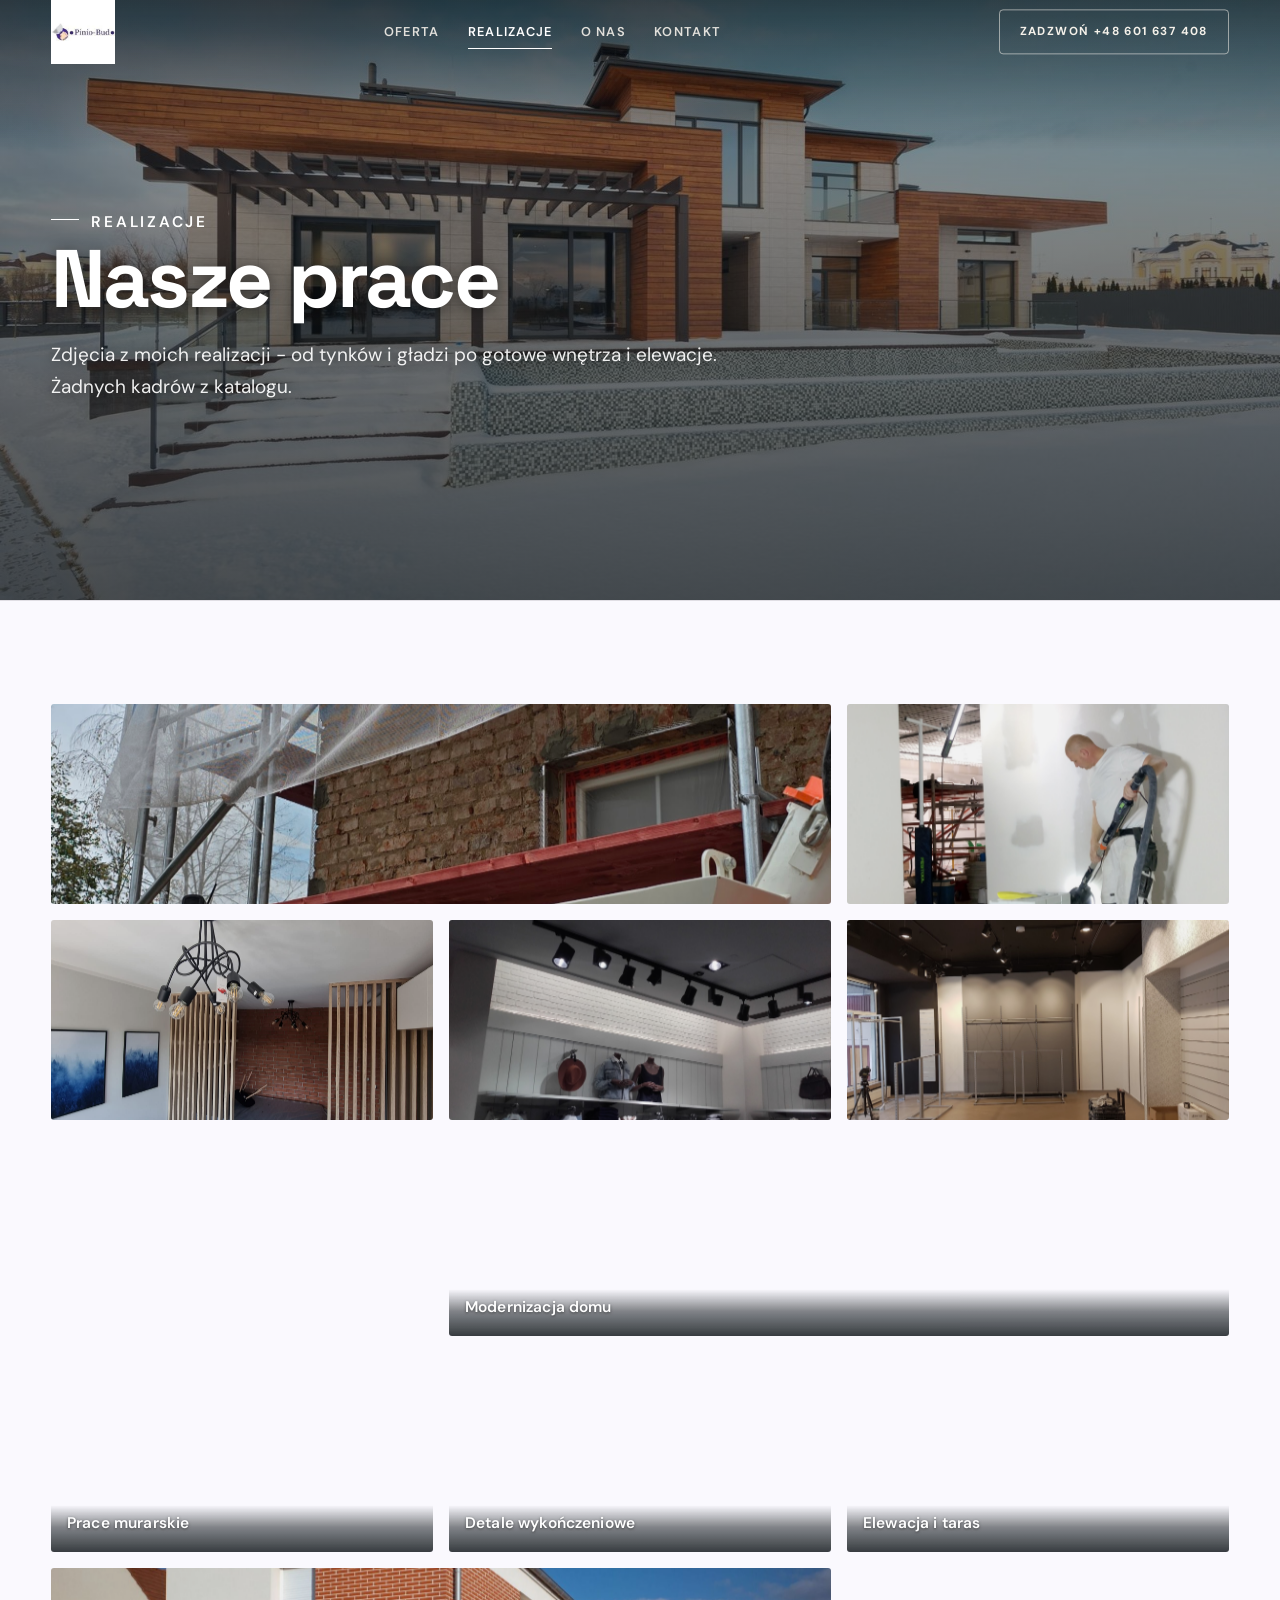
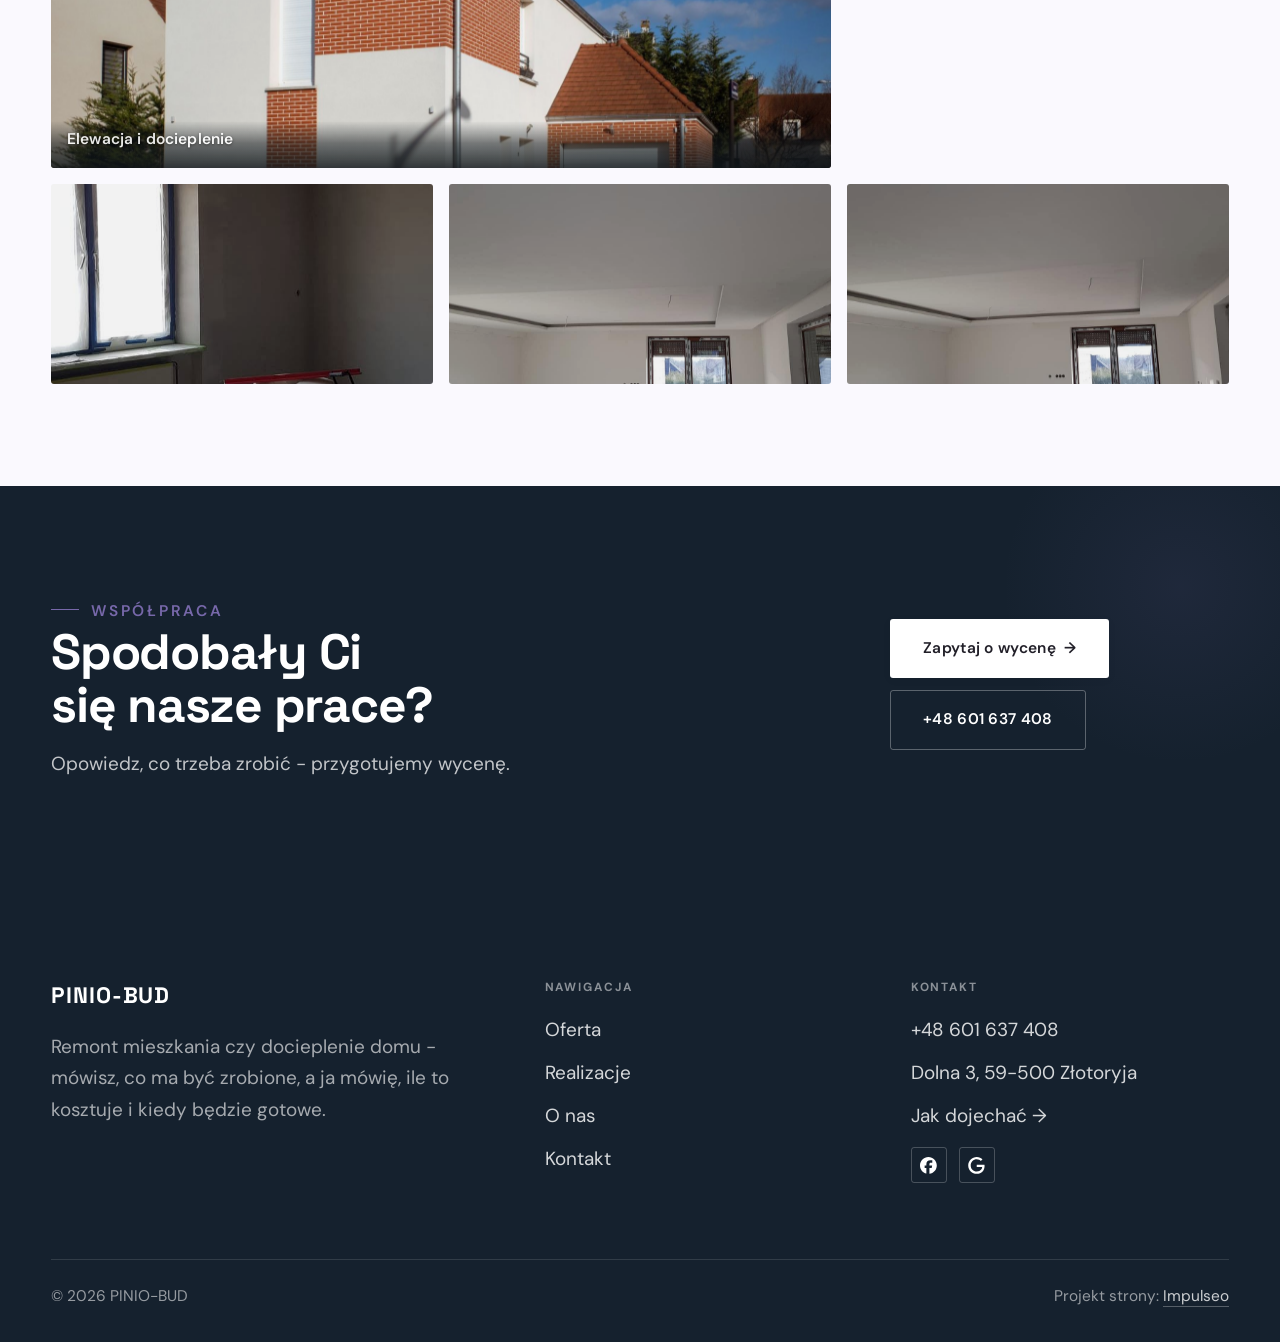
==== commit d1f9f9aa: "Dodaj zdjęcia z Facebooka do galerii" ====
--- a/realizacje.html
+++ b/realizacje.html
@@ -62,6 +62,9 @@
       <div class="tile t-third reveal"><img src="img/g10.jpg" alt="Elewacja i taras" loading="lazy" width="1600" height="1068" decoding="async"><div class="cap">Elewacja i taras</div></div>
       <div class="tile t-two3 reveal"><img src="img/g11.jpg" alt="Elewacja i docieplenie" loading="lazy" width="1600" height="1066" decoding="async"><div class="cap">Elewacja i docieplenie</div></div>
       <div class="tile t-third reveal"><img src="img/g13.jpg" alt="PINIO-BUD" loading="lazy" width="1880" height="1255" decoding="async"></div>
+      <div class="tile t-third reveal"><img src="img/g15.jpg" alt="PINIO-BUD" loading="lazy" width="640" height="1316" decoding="async"></div>
+      <div class="tile t-third reveal"><img src="img/g16.jpg" alt="PINIO-BUD" loading="lazy" width="1316" height="640" decoding="async"></div>
+      <div class="tile t-third reveal"><img src="img/g17.jpg" alt="PINIO-BUD" loading="lazy" width="1316" height="640" decoding="async"></div>
     </div>
   </div>
 </section>
